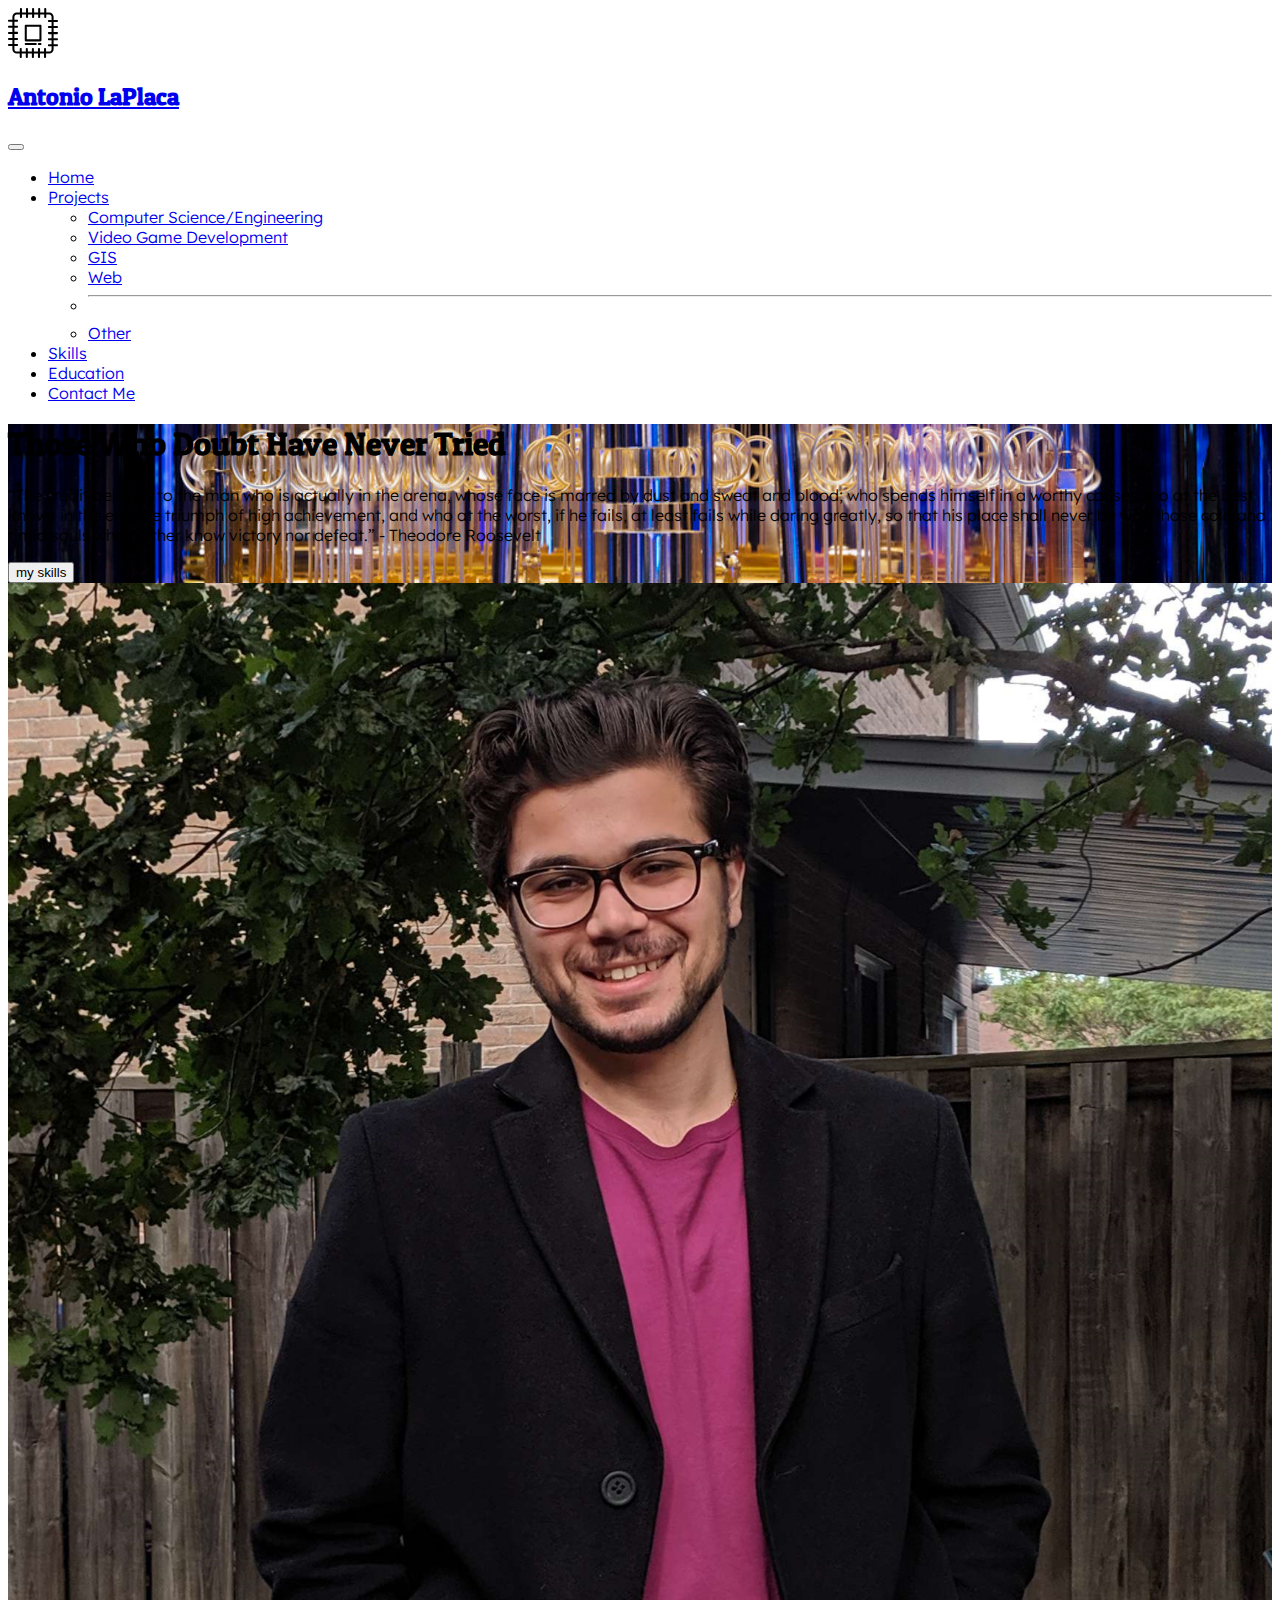
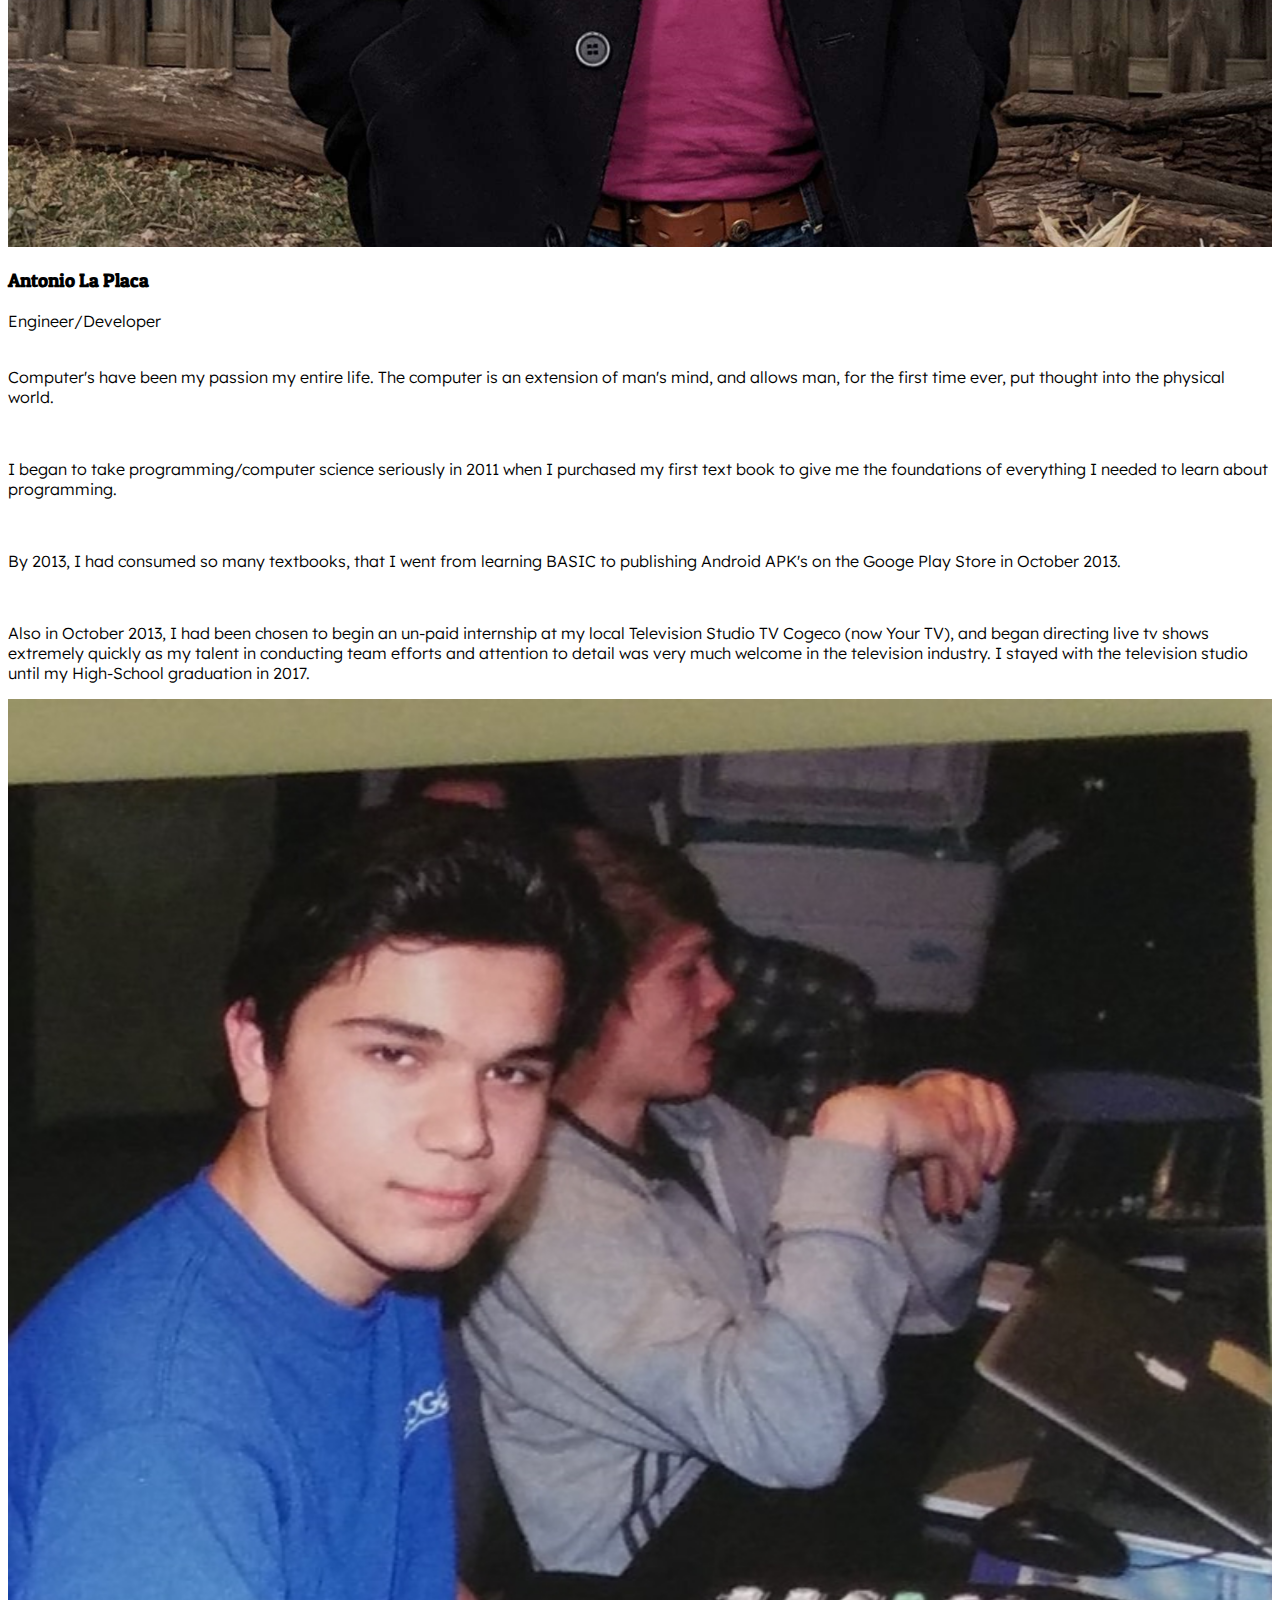
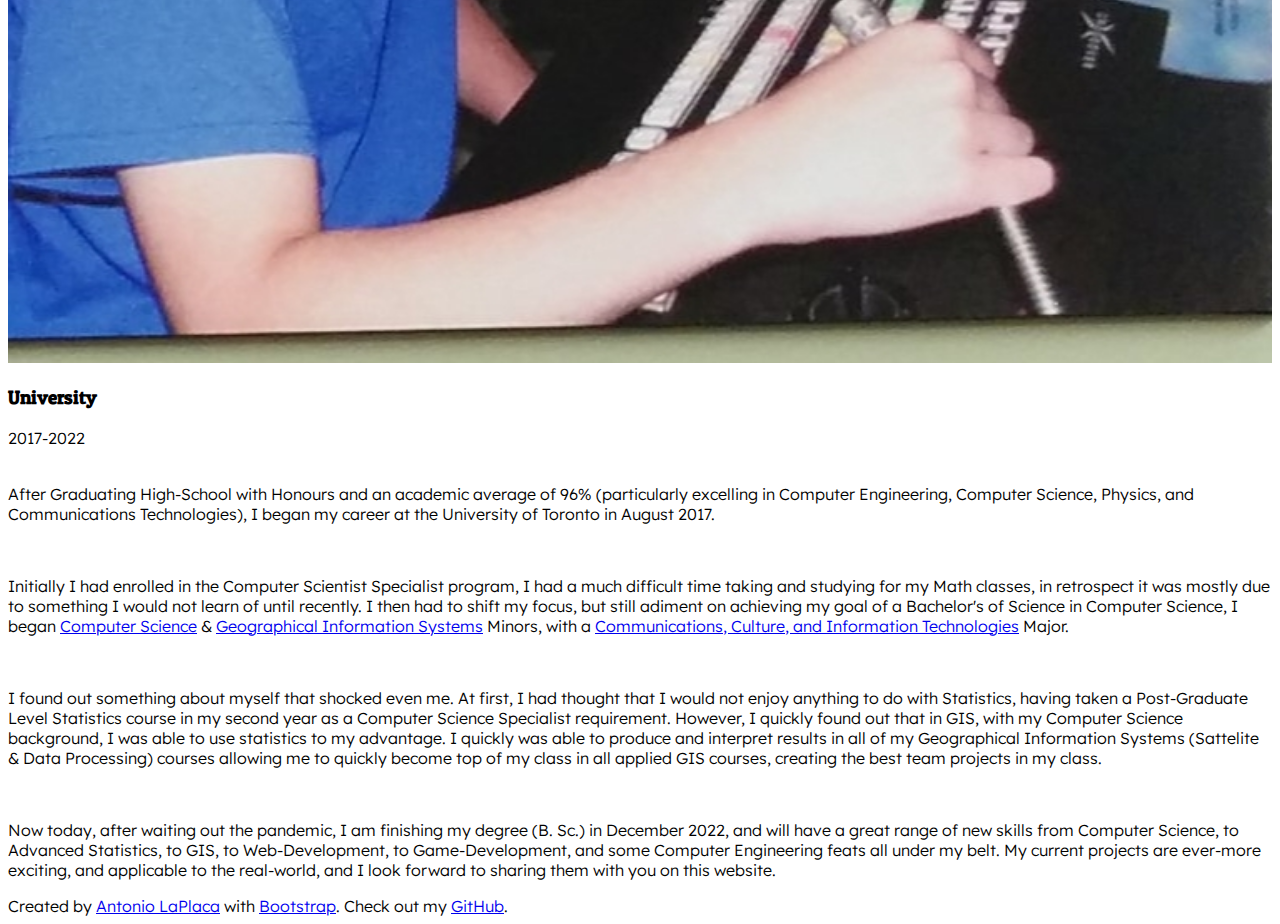
==== index.html @ ee1a5ef0 "Condensing Main Hero Text" ====
<!doctype html>
<html lang="en" class="h-100">

<!-- Website SVG From https://www.svgrepo.com/svg/209654/cpu-chip -->

<head>
    <meta charset="utf-8">
    <meta name="viewport" content="width=device-width, initial-scale=1">
    <title>Antonio LaPlaca</title>
    <link href="https://cdn.jsdelivr.net/npm/bootstrap@5.2.0-beta1/dist/css/bootstrap.min.css" rel="stylesheet"
        integrity="sha384-0evHe/X+R7YkIZDRvuzKMRqM+OrBnVFBL6DOitfPri4tjfHxaWutUpFmBp4vmVor" crossorigin="anonymous">

    <!-- Custom Styles and Overrides -->
    <link href="css/styles.css" rel="stylesheet">

    <!-- Google Fonts -->
    <link rel="preconnect" href="https://fonts.googleapis.com">
    <link rel="preconnect" href="https://fonts.gstatic.com" crossorigin>
    <link href="https://fonts.googleapis.com/css2?family=Lexend+Deca:wght@200;300;400;500;600;700&family=Patua+One&display=swap" rel="stylesheet"> 

    <!-- Website Title Icon -->
    <link rel="shortcut icon" href="img/cpu.png" type="image/x-icon">
</head>

<body class="bg-light d-flex flex-column h-100">

    <!-- NavBar -->
    
    <nav class="navbar navbar-expand-md navbar-light bg-light">
    
        <div class="container">
            <a class="navbar-brand my-auto" href="index.html">
                <img id="home" class="d-inline-block align-text-bottom" src="/img/cpu.svg" alt="CPU Chip Logo" width="50"
                    viewBox="0 0 100 100">
                <h2 class="d-inline-block mx-2 mb-0">Antonio LaPlaca</h2>
            </a>
    
            <button class="navbar-toggler" type="button" data-bs-toggle="collapse" data-bs-target="#navbarNavDropdown"
                aria-controls="navbarNavDropdown" aria-expanded="false" aria-label="Toggle navigation">
                <span class="navbar-toggler-icon"></span>
            </button>
            <div class="collapse navbar-collapse" id="navbarNavDropdown">
                <ul class="nav nav-tabs navbar-nav ms-auto">
                    <li class="nav-item">
                        <a class="nav-link active" aria-current="page" href="index.html">Home</a>
                    </li>
                    <li class="nav-item dropdown">
                        <a class="nav-link dropdown-toggle" data-bs-toggle="dropdown" href="#" role="button"
                            aria-expanded="false">Projects</a>
                        <ul class="dropdown-menu">
                            <li><a class="dropdown-item" href="cs.html">Computer Science/Engineering</a></li>
                            <li><a class="dropdown-item" href="vgd.html">Video Game Development</a></li>
                            <li><a class="dropdown-item" href="gis.html">GIS</a></li>
                            <li><a class="dropdown-item" href="web.html">Web</a></li>
                            <li>
                                <hr class="dropdown-divider">
                            </li>
                            <li><a class="dropdown-item" href="other.html">Other</a></li>
                        </ul>
                    </li>
                    <li class="nav-item">
                        <a class="nav-link" href="skills.html">Skills</a>
                    </li>
                    <li class="nav-item">
                        <a class="nav-link" href="edu.html">Education</a>
                    </li>
                    <li class="nav-item">
                        <a class="nav-link" href="contact.html">Contact Me</a>
                    </li>
                </ul>
            </div>
        </div>
    </nav>

    <!-- Jumbotron -->
    <!-- Image of Quantum Computer from https://www.digicatapult.org.uk/wp-content/uploads/2022/05/quantam-computer--2000x0-c-default.jpeg -->
    <div id="hero" class="p-5 mb-4 bg-dark text-light">
        <div class="container py-5">
            <h1 class="display-5">Those Who Doubt Have Never Tried</h1>
            <p class="col-md-8 fs-4">“The credit belongs to the man who is actually in the arena, whose face is marred by dust and sweat and blood; who spends himself in a worthy cause; who at the best knows in the end the triumph of high achievement, and who at the worst, if he fails, at least fails while daring greatly, so that his place shall never be with those cold and timid souls who neither know victory nor defeat.” - Theodore Roosevelt
            </p>
            <form action="skills.html">
                <button type="submit" class="btn btn-secondary btn-lg" type="button">my skills</button>
            </form>
        </div>
    </div>

    <!-- My Image and Description -->

    <div class="container">
        <div class="row">
            <div class="row g-0 border rounded overflow-hidden flex-md-row mb-4 shadow-sm h-md-250 position-relative">
                <div class="col-sm-12 col-md-6 p-4 d-flex flex-column position-static">
                    <img class="img-fluid p-3 shadow-lg rounded" src="img/meInBackyardCropped.png" alt="Antonio in Backyard with Tree Branches and Fence" width="100%">
                </div>
                <div class="col-sm-12 col-md-6 p-4 d-flex flex-column position-static">
                    
                    <h3 class="mb-0">Antonio La Placa</h3>
                    <div class="mb-1 text-muted">Engineer/Developer</div>
                    <br>
                    <p class="card-text mb-auto fs-6">Computer's have been my passion my entire life. The computer is an extension of man's mind, and allows man, for the first time ever, put thought into the physical world.</p>
                    <br>
                    <p class="card-text mb-auto fs-6">I began to take programming/computer science seriously in 2011 when I purchased my first text book to give me the foundations of everything I needed to learn about programming.</p>
                    <br>
                    <p class="card-text mb-auto fs-6">By 2013, I had consumed so many textbooks, that I went from learning BASIC to publishing Android APK's on the Googe Play Store in October 2013.</p>
                    <br>
                    <p class="card-text mb-auto fs-6">Also in October 2013, I had been chosen to begin an un-paid internship at my local Television Studio TV Cogeco (now Your TV), and began directing live tv shows extremely quickly as my talent in conducting team efforts and attention to detail was very much welcome in the television industry. I stayed with the television studio until my High-School graduation in 2017.</p>
                    
                </div>
            </div>
        </div>
    </div>

    <div class="container">
        <div class="row">
            <div class="row g-0 border rounded overflow-hidden flex-md-row mb-4 shadow-sm h-md-250 position-relative">
                <div class="col-sm-12 col-md-6 p-4 d-flex flex-column position-static">
                    <img class="img-fluid p-3 shadow-lg rounded" src="img/meInStudioCropped.jpg" alt="Antonio in Directors Seat in Television Studio" width="100%">
                </div>
                <div class="col-sm-12 col-md-6 p-4 d-flex flex-column position-static">
                    
                    <h3 class="mb-0">University</h3>
                    <div class="mb-1 text-muted">2017-2022</div>
                    <br>
                    <p class="card-text mb-auto fs-6">After Graduating High-School with Honours and an academic average of 96% (particularly excelling in Computer Engineering, Computer Science, Physics, and Communications Technologies), I began my career at the University of Toronto in August 2017.</p>
                    <br>
                    <p class="card-text mb-auto fs-6">Initially I had enrolled in the Computer Scientist Specialist program, I had a much difficult time taking and studying for my Math classes, in retrospect it was mostly due to something I would not learn of until recently. I then had to shift my focus, but still adiment on achieving my goal of a Bachelor's of Science in Computer Science, I began <a role="button" href="cs.html"><span class="badge text-bg-warning">Computer Science</span></a> & <a role="button" href="gis.html"><span class="badge text-bg-success">Geographical Information Systems</span></a> Minors, with a <a role="button" href="vgd.html"><span class="badge text-bg-primary">Communications, Culture, and Information Technologies</span></a> Major.</p>
                    <br>
                    <p class="card-text mb-auto fs-6">I found out something about myself that shocked even me. At first, I had thought that I would not enjoy anything to do with Statistics, having taken a Post-Graduate Level Statistics course in my second year as a Computer Science Specialist requirement. However, I quickly found out that in GIS, with my Computer Science background, I was able to use statistics to my advantage. I quickly was able to produce and interpret results in all of my Geographical Information Systems (Sattelite & Data Processing) courses allowing me to quickly become top of my class in all applied GIS courses, creating the best team projects in my class.</p>
                    <br>
                    <p class="card-text mb-auto fs-6">Now today, after waiting out the pandemic, I am finishing my degree (B. Sc.) in December 2022, and will have a great range of new skills from Computer Science, to Advanced Statistics, to GIS, to Web-Development, to Game-Development, and some Computer Engineering feats all under my belt. My current projects are ever-more exciting, and applicable to the real-world, and I look forward to sharing them with you on this website.</p>
                    
                </div>
            </div>
        </div>
    </div>

    <!-- Footer -->
    <footer class="footer mt-auto py-3 bg-dark">
        <div class="container text-center">
          <span class="text-white">Created by <a class="text-white" href="https://antoniolaplaca.com">Antonio LaPlaca</a> with <a class="text-white" href="https://getbootstrap.com">Bootstrap</a>. Check out my <a class="text-white" href="https://github.com/ttsapplications">GitHub</a>.</span>
        </div>
    </footer>

    <script src="https://cdn.jsdelivr.net/npm/bootstrap@5.2.0-beta1/dist/js/bootstrap.bundle.min.js"
        integrity="sha384-pprn3073KE6tl6bjs2QrFaJGz5/SUsLqktiwsUTF55Jfv3qYSDhgCecCxMW52nD2"
        crossorigin="anonymous"></script>
</body>

</html>
---- css/styles.css ----
/* Typography */

body{
    font-family: 'Lexend Deca', sans-serif;
    font-weight: 300;
}

h1, h2, h3, h4, h5, h6{
    font-family: 'Patua One', serif;
}

.card a{
    text-decoration: none!important;
    color: black!important;
}

.icons_container a{
    text-decoration: none!important;
    color: black!important;
}

.dropdown-item.active, .dropdown-item:active {
    background-color: grey;
}


.carousel-dark .carousel-caption {
    color: #000;
    background-color: rgba(255, 255, 255, 0.9);
}

/* Hero */

#hero{
    background-image: url(../img/quantumComputer.jpg);
    background-size: cover;
    background-position: 50% 30%;
    background-blend-mode: multiply;
}

#cs #hero{
    background-image: url(../img/csBanner.jpg);
}

#vgd #hero{
    background-image: url(../img/vgdBanner2.jpg);
}

#gis #hero{
    background-image: url(../img/fireflyMap.png);
}

#contact #hero{
    background-image: url(../img/contactBanner.png);
}

#skills #hero{
    background-image: url(../img/skillsBanner.jpg);
}

#other #hero{
    background-image: url(../img/otherBanner.jpg);
    background-position: 50% 40%;
}

/* Timeline */
/* Timeline styling from https://bootsnipp.com/snippets/xrKXW */

ul.timeline {
    list-style-type: none;
    position: relative;
}
ul.timeline:before {
    content: ' ';
    background: #d4d9df;
    display: inline-block;
    position: absolute;
    left: 29px;
    width: 2px;
    height: 100%;
    z-index: 400;
}
ul.timeline > li {
    margin: 20px 0;
    padding-left: 20px;
}
ul.timeline > li:before {
    content: ' ';
    background: white;
    display: inline-block;
    position: absolute;
    border-radius: 50%;
    border: 3px solid #22c0e8;
    left: 20px;
    width: 20px;
    height: 20px;
    z-index: 400;
}

/* Social Media Icons */
/* Styles inspired by https://bbbootstrap.com/snippets/social-media-icons-tooltips-75665967# */
@import url('https://fonts.googleapis.com/css?family=Poppins:400,500,600,700&display=swap');
#contact *{
    box-sizing: border-box;
  }
  #contact html, #contact body{
    display: grid;
    height: 100%;
    width: 100%;
  }
  #contact .icons_container{ 
    display: block;
  } 
  #contact .icons_container .icon{
    margin: 0 10px;
    text-align: center;
    cursor: pointer;
    display: flex;
    align-items: center;
    justify-content: center;
    flex-direction: column;
    position: relative;
    z-index: 2;
    transition: 0.4s cubic-bezier(0.68, -0.55, 0.265, 1.55);
  }
  #contact .icons_container .icon span{
    display: flex;
    justify-content:center;
    align-items:center;
    font-size:19px;
    height: 50px;
    width: 50px;
    background: #fff;
    border-radius: 50%;
    position: relative;
    z-index: 2;
    box-shadow: 0px 10px 10px rgba(0,0,0,0.1);
    transition: 0.4s cubic-bezier(0.68, -0.55, 0.265, 1.55);
    
  }
   
  #contact .icons_container .icon .tooltip{
    position: absolute;
    top: 0;
    z-index: 1;
    background: #fff;
    color: #fff;
    padding: 10px 18px;
    font-size: 16px;
    font-weight: 500;
    border-radius: 10px;
    opacity: 0;
    pointer-events: none;
    box-shadow: 0px 10px 10px rgba(0,0,0,0.1);
    transition: 0.4s cubic-bezier(0.68, -0.55, 0.265, 1.55);
  }
  #contact .icons_container .icon:hover .tooltip{
    top: -60px;
    opacity: 1;
    pointer-events: auto;
  }
  #contact .icon .tooltip:before{
    position: absolute;
    content: "";
    height: 15px;
    width: 15px;
    background: #fff;
    left: 50%;
    bottom: -6px;
    transform: translateX(-50%) rotate(45deg);
    transition: 0.4s cubic-bezier(0.68, -0.55, 0.265, 1.55);
  }
  #contact .icons_container .icon:hover span{
    color: #fff;
  }
  #contact .icons_container .icon:hover span,
  #contact .icons_container .icon:hover .tooltip{
    text-shadow: 0px -1px 0px rgba(0,0,0,0.4);
  }
  #contact .icons_container .facebook:hover span,
  #contact .icons_container .facebook:hover .tooltip,
  #contact .icons_container .facebook:hover .tooltip:before{
    background: #3B5999;
  }
  #contact .icons_container .linkedin:hover span,
  #contact .icons_container .linkedin:hover .tooltip,
  #contact .icons_container .linkedin:hover .tooltip:before{
    background: #0E76A8;
  }
  #contact .icons_container .instagram:hover span,
  #contact .icons_container .instagram:hover .tooltip,
  #contact .icons_container .instagram:hover .tooltip:before{
    background: #e1306c;
  }
  #contact .icons_container .github:hover span,
  #contact .icons_container .github:hover .tooltip,
  #contact .icons_container .github:hover .tooltip:before{
    background: #333;
  }
  #contact .icons_container .youtube:hover span,
  #contact .icons_container .youtube:hover .tooltip,
  #contact .icons_container .youtube:hover .tooltip:before{
    background: #DE463B;
  }
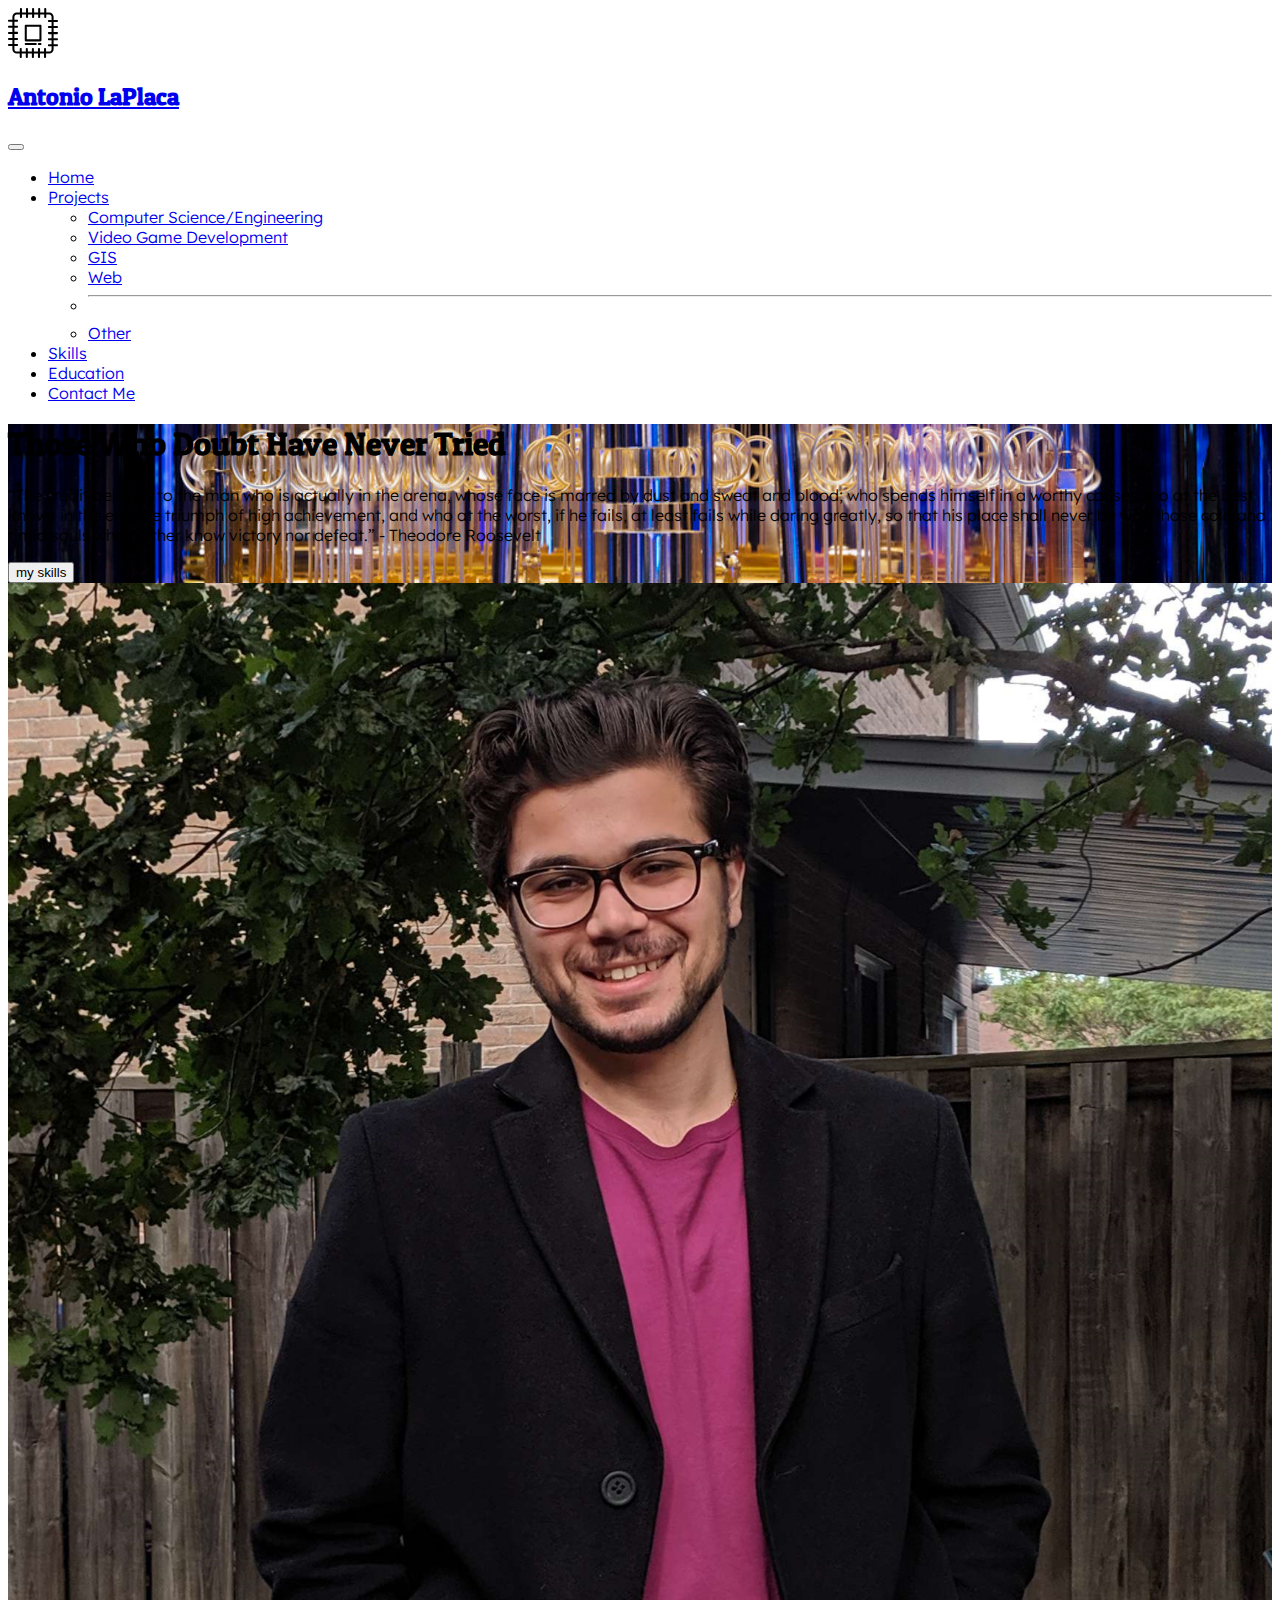
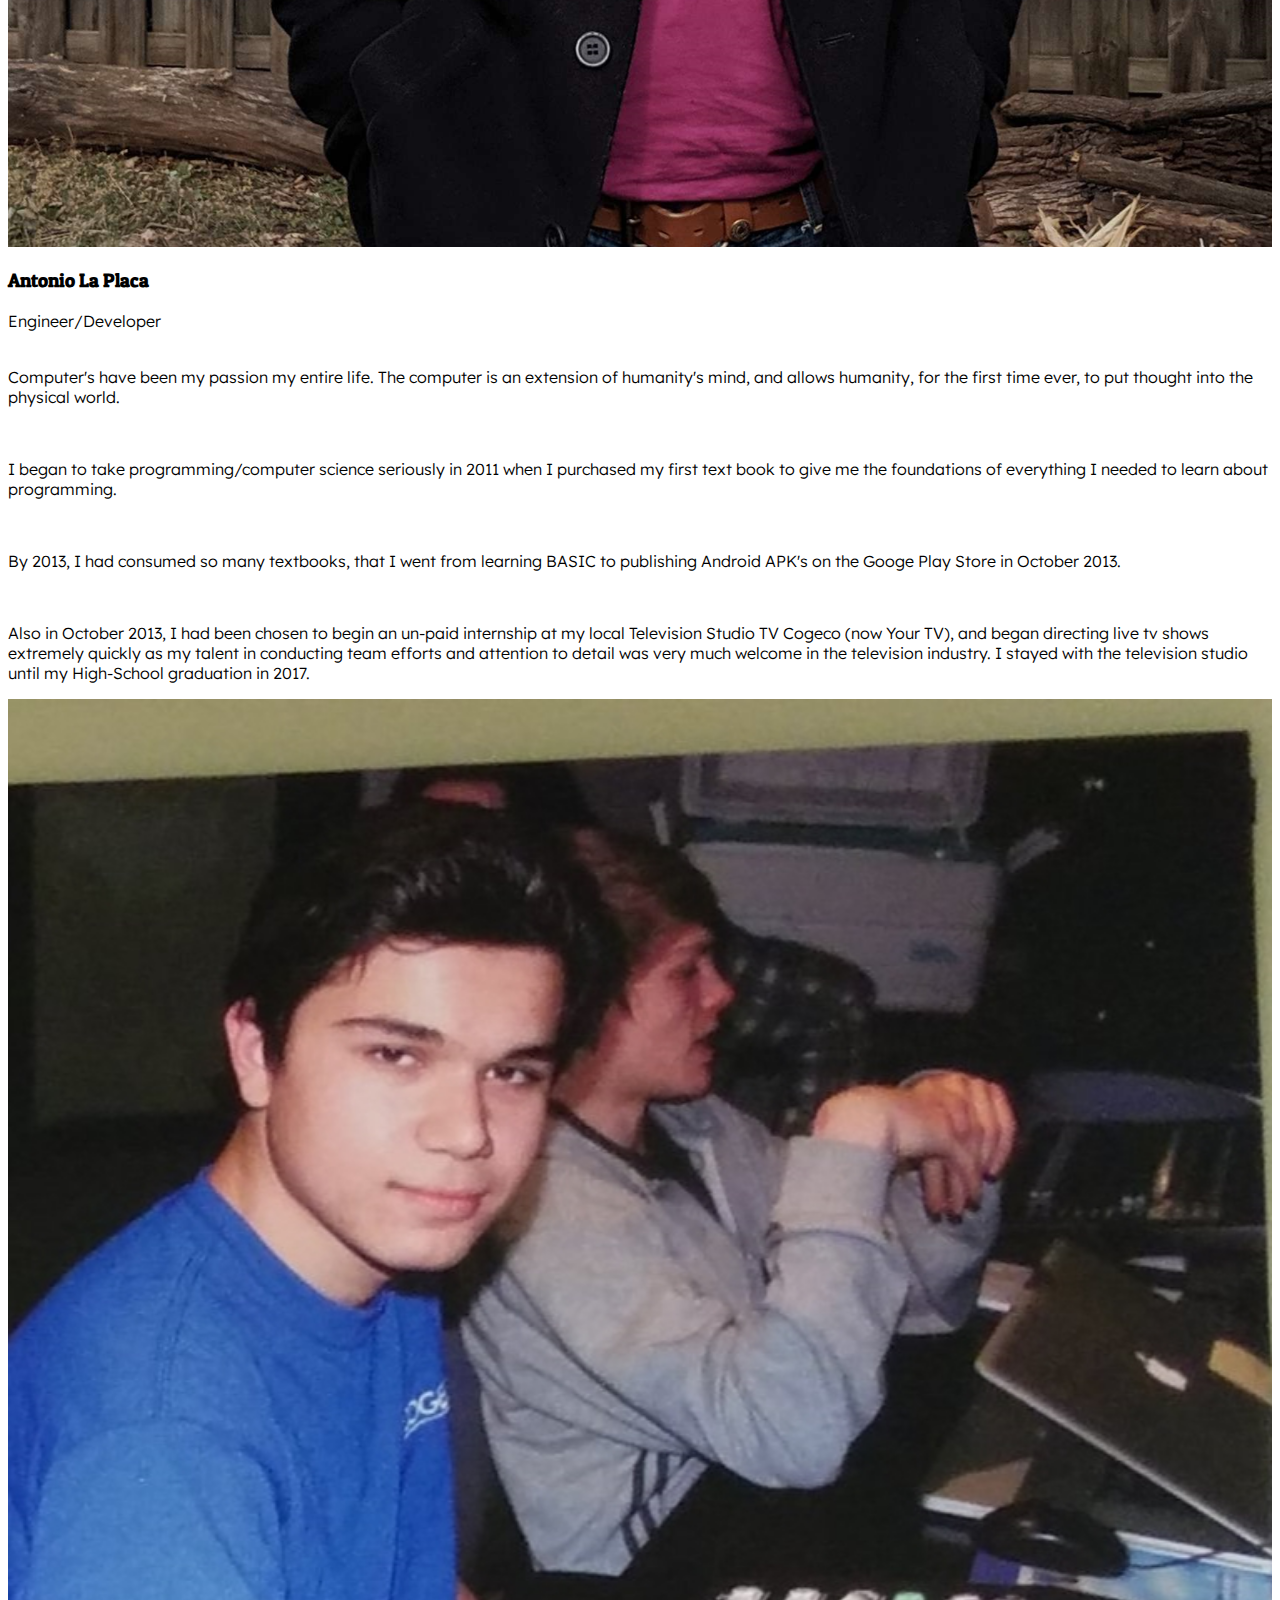
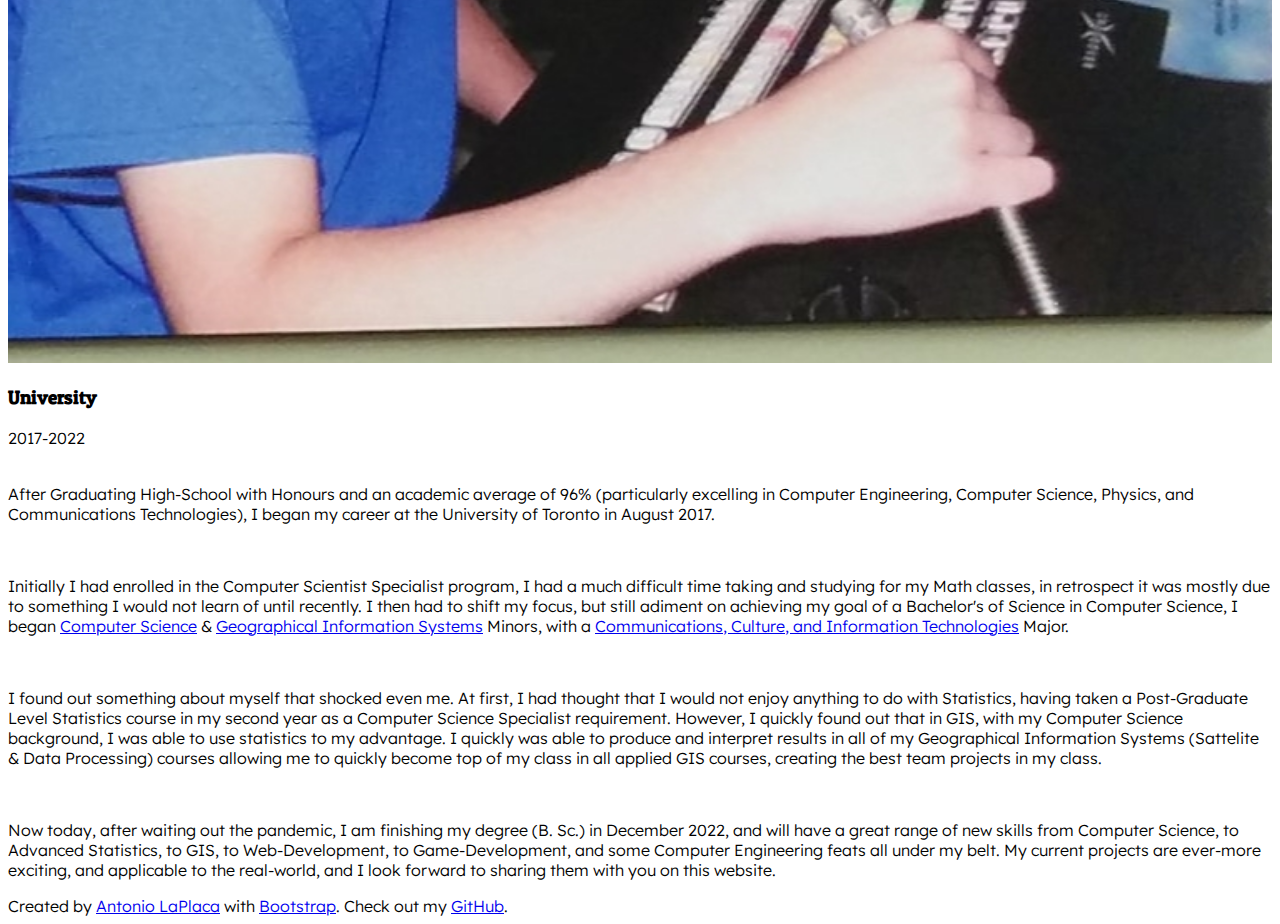
==== commit e9ce22a2: "Updating Paragraphs" ====
--- a/index.html
+++ b/index.html
@@ -98,7 +98,7 @@
                     <h3 class="mb-0">Antonio La Placa</h3>
                     <div class="mb-1 text-muted">Engineer/Developer</div>
                     <br>
-                    <p class="card-text mb-auto fs-6">Computer's have been my passion my entire life. The computer is an extension of man's mind, and allows man, for the first time ever, put thought into the physical world.</p>
+                    <p class="card-text mb-auto fs-6">Computer's have been my passion my entire life. The computer is an extension of humanity's mind, and allows humanity, for the first time ever, to put thought into the physical world.</p>
                     <br>
                     <p class="card-text mb-auto fs-6">I began to take programming/computer science seriously in 2011 when I purchased my first text book to give me the foundations of everything I needed to learn about programming.</p>
                     <br>
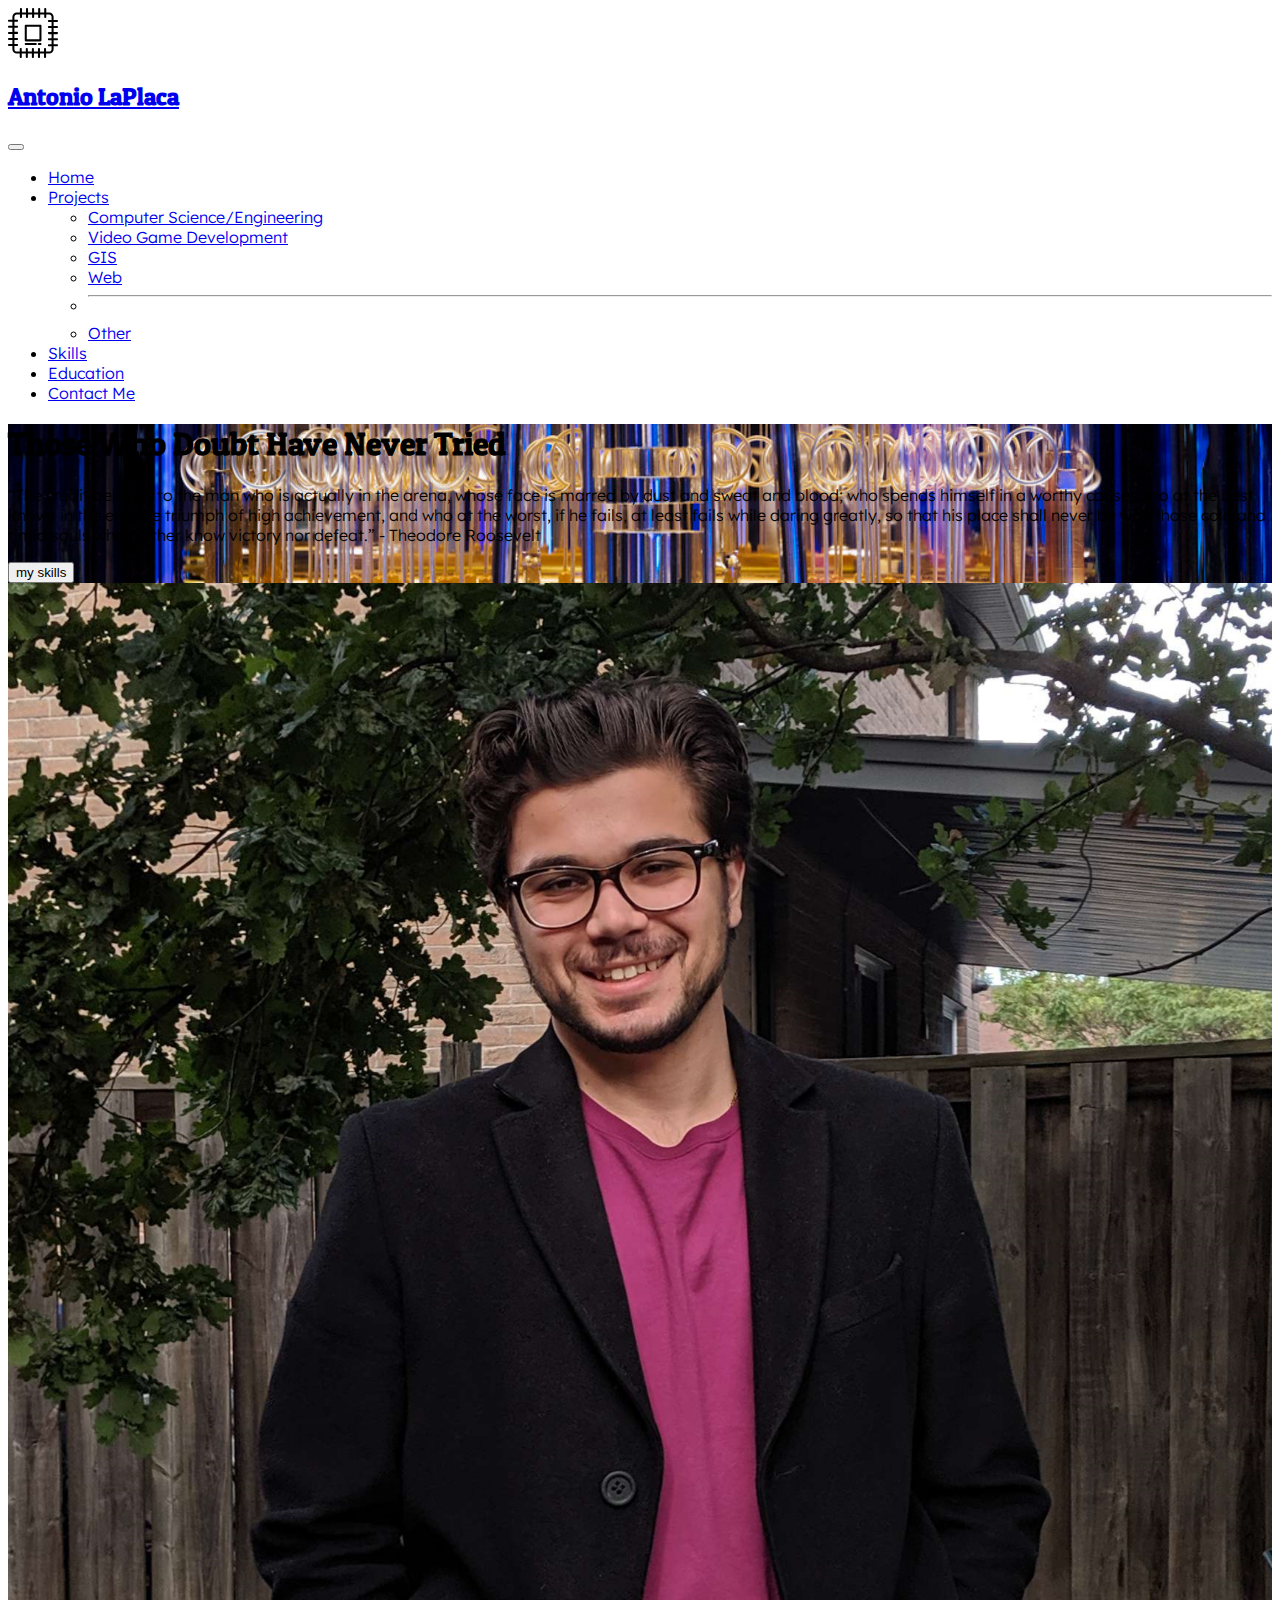
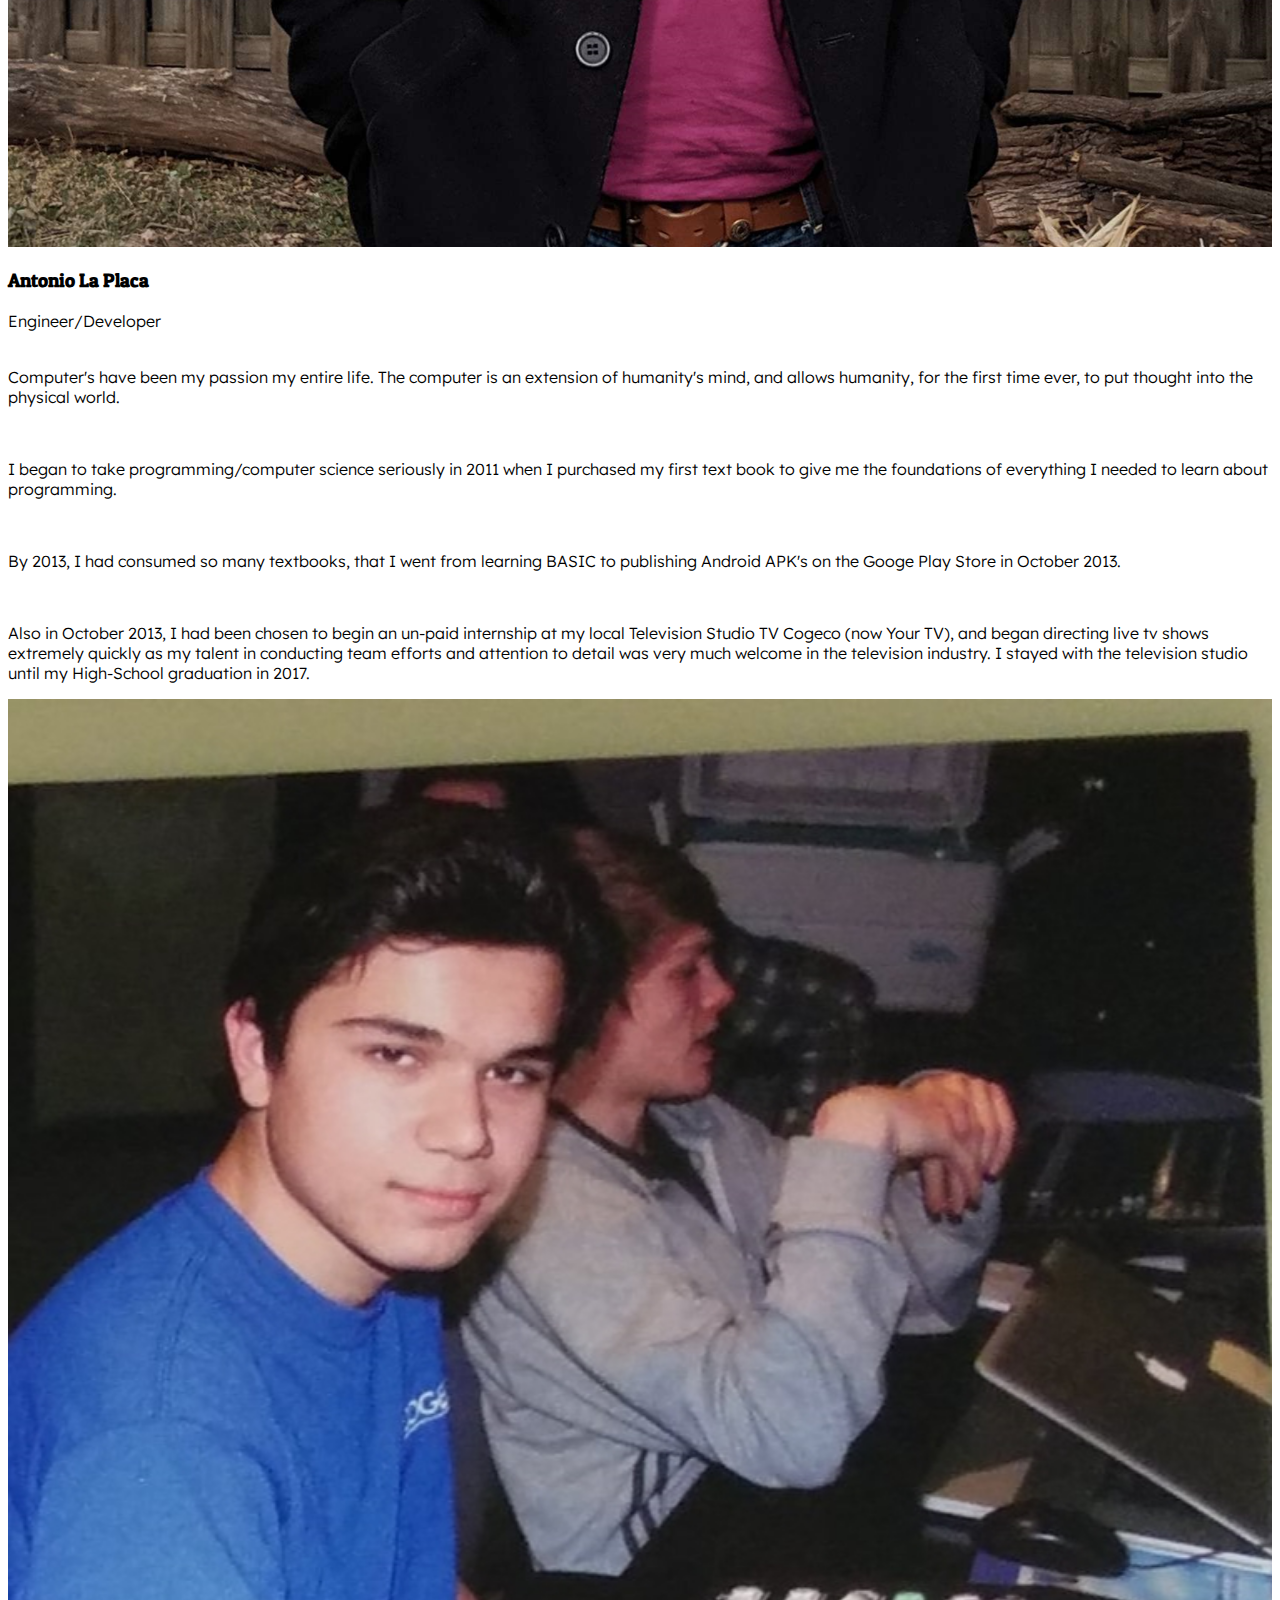
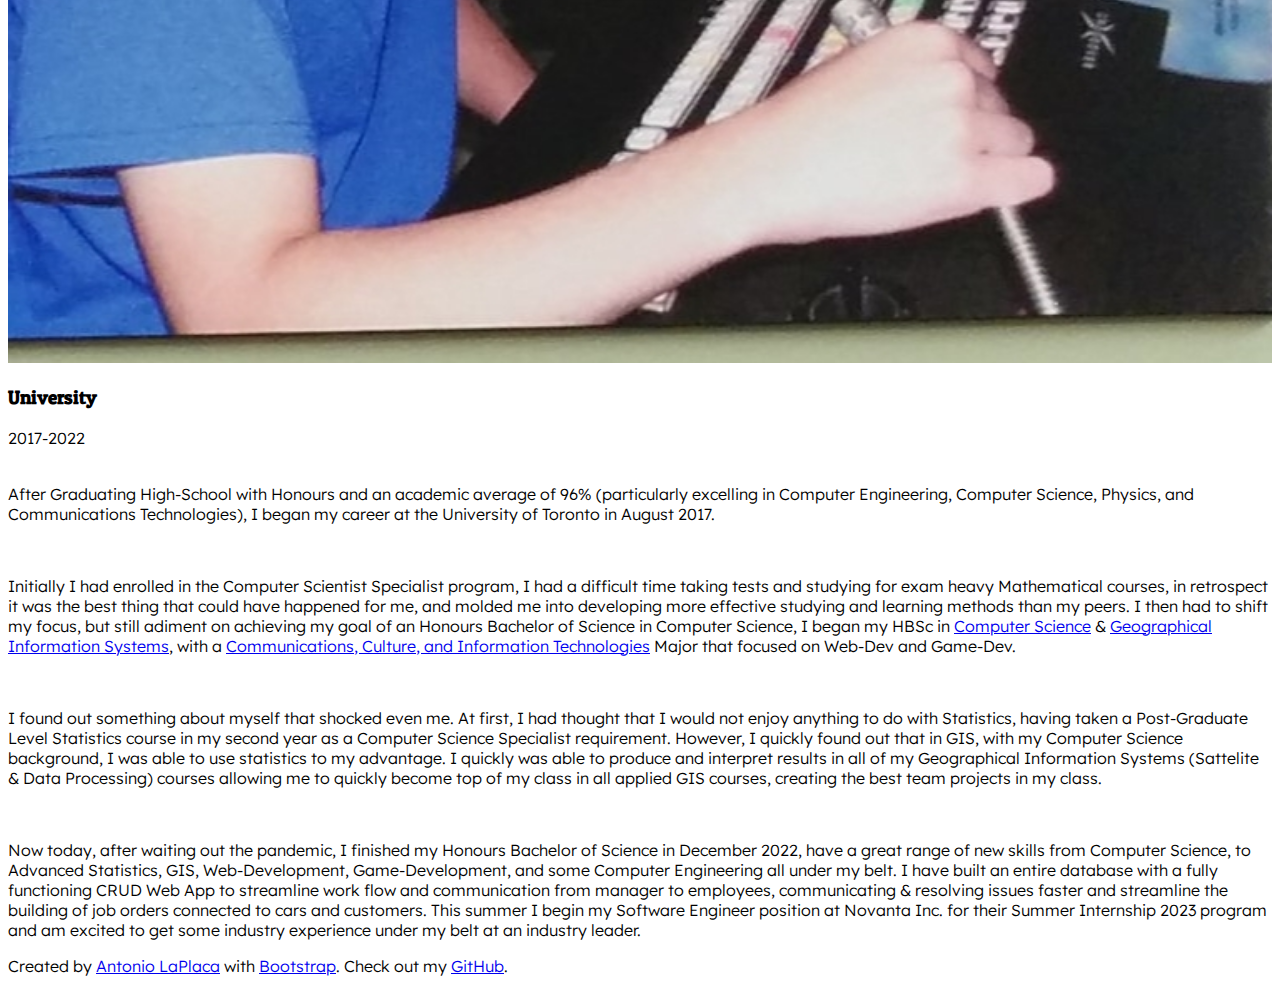
==== commit d41b630e: "Updated Story" ====
--- a/index.html
+++ b/index.html
@@ -124,11 +124,11 @@
                     <br>
                     <p class="card-text mb-auto fs-6">After Graduating High-School with Honours and an academic average of 96% (particularly excelling in Computer Engineering, Computer Science, Physics, and Communications Technologies), I began my career at the University of Toronto in August 2017.</p>
                     <br>
-                    <p class="card-text mb-auto fs-6">Initially I had enrolled in the Computer Scientist Specialist program, I had a much difficult time taking and studying for my Math classes, in retrospect it was mostly due to something I would not learn of until recently. I then had to shift my focus, but still adiment on achieving my goal of a Bachelor's of Science in Computer Science, I began <a role="button" href="cs.html"><span class="badge text-bg-warning">Computer Science</span></a> & <a role="button" href="gis.html"><span class="badge text-bg-success">Geographical Information Systems</span></a> Minors, with a <a role="button" href="vgd.html"><span class="badge text-bg-primary">Communications, Culture, and Information Technologies</span></a> Major.</p>
+                    <p class="card-text mb-auto fs-6">Initially I had enrolled in the Computer Scientist Specialist program, I had a difficult time taking tests and studying for exam heavy Mathematical courses, in retrospect it was the best thing that could have happened for me, and molded me into developing more effective studying and learning methods than my peers. I then had to shift my focus, but still adiment on achieving my goal of an Honours Bachelor of Science in Computer Science, I began my HBSc in <a role="button" href="cs.html"><span class="badge text-bg-warning">Computer Science</span></a> & <a role="button" href="gis.html"><span class="badge text-bg-success">Geographical Information Systems</span></a>, with a <a role="button" href="vgd.html"><span class="badge text-bg-primary">Communications, Culture, and Information Technologies</span></a> Major that focused on Web-Dev and Game-Dev.</p>
                     <br>
                     <p class="card-text mb-auto fs-6">I found out something about myself that shocked even me. At first, I had thought that I would not enjoy anything to do with Statistics, having taken a Post-Graduate Level Statistics course in my second year as a Computer Science Specialist requirement. However, I quickly found out that in GIS, with my Computer Science background, I was able to use statistics to my advantage. I quickly was able to produce and interpret results in all of my Geographical Information Systems (Sattelite & Data Processing) courses allowing me to quickly become top of my class in all applied GIS courses, creating the best team projects in my class.</p>
                     <br>
-                    <p class="card-text mb-auto fs-6">Now today, after waiting out the pandemic, I am finishing my degree (B. Sc.) in December 2022, and will have a great range of new skills from Computer Science, to Advanced Statistics, to GIS, to Web-Development, to Game-Development, and some Computer Engineering feats all under my belt. My current projects are ever-more exciting, and applicable to the real-world, and I look forward to sharing them with you on this website.</p>
+                    <p class="card-text mb-auto fs-6">Now today, after waiting out the pandemic, I finished my Honours Bachelor of Science in December 2022, have a great range of new skills from Computer Science, to Advanced Statistics, GIS, Web-Development, Game-Development, and some Computer Engineering all under my belt. I have built an entire database with a fully functioning CRUD Web App to streamline work flow and communication from manager to employees, communicating & resolving issues faster and streamline the building of job orders connected to cars and customers. This summer I begin my Software Engineer position at Novanta Inc. for their Summer Internship 2023 program and am excited to get some industry experience under my belt at an industry leader.</p>
                     
                 </div>
             </div>
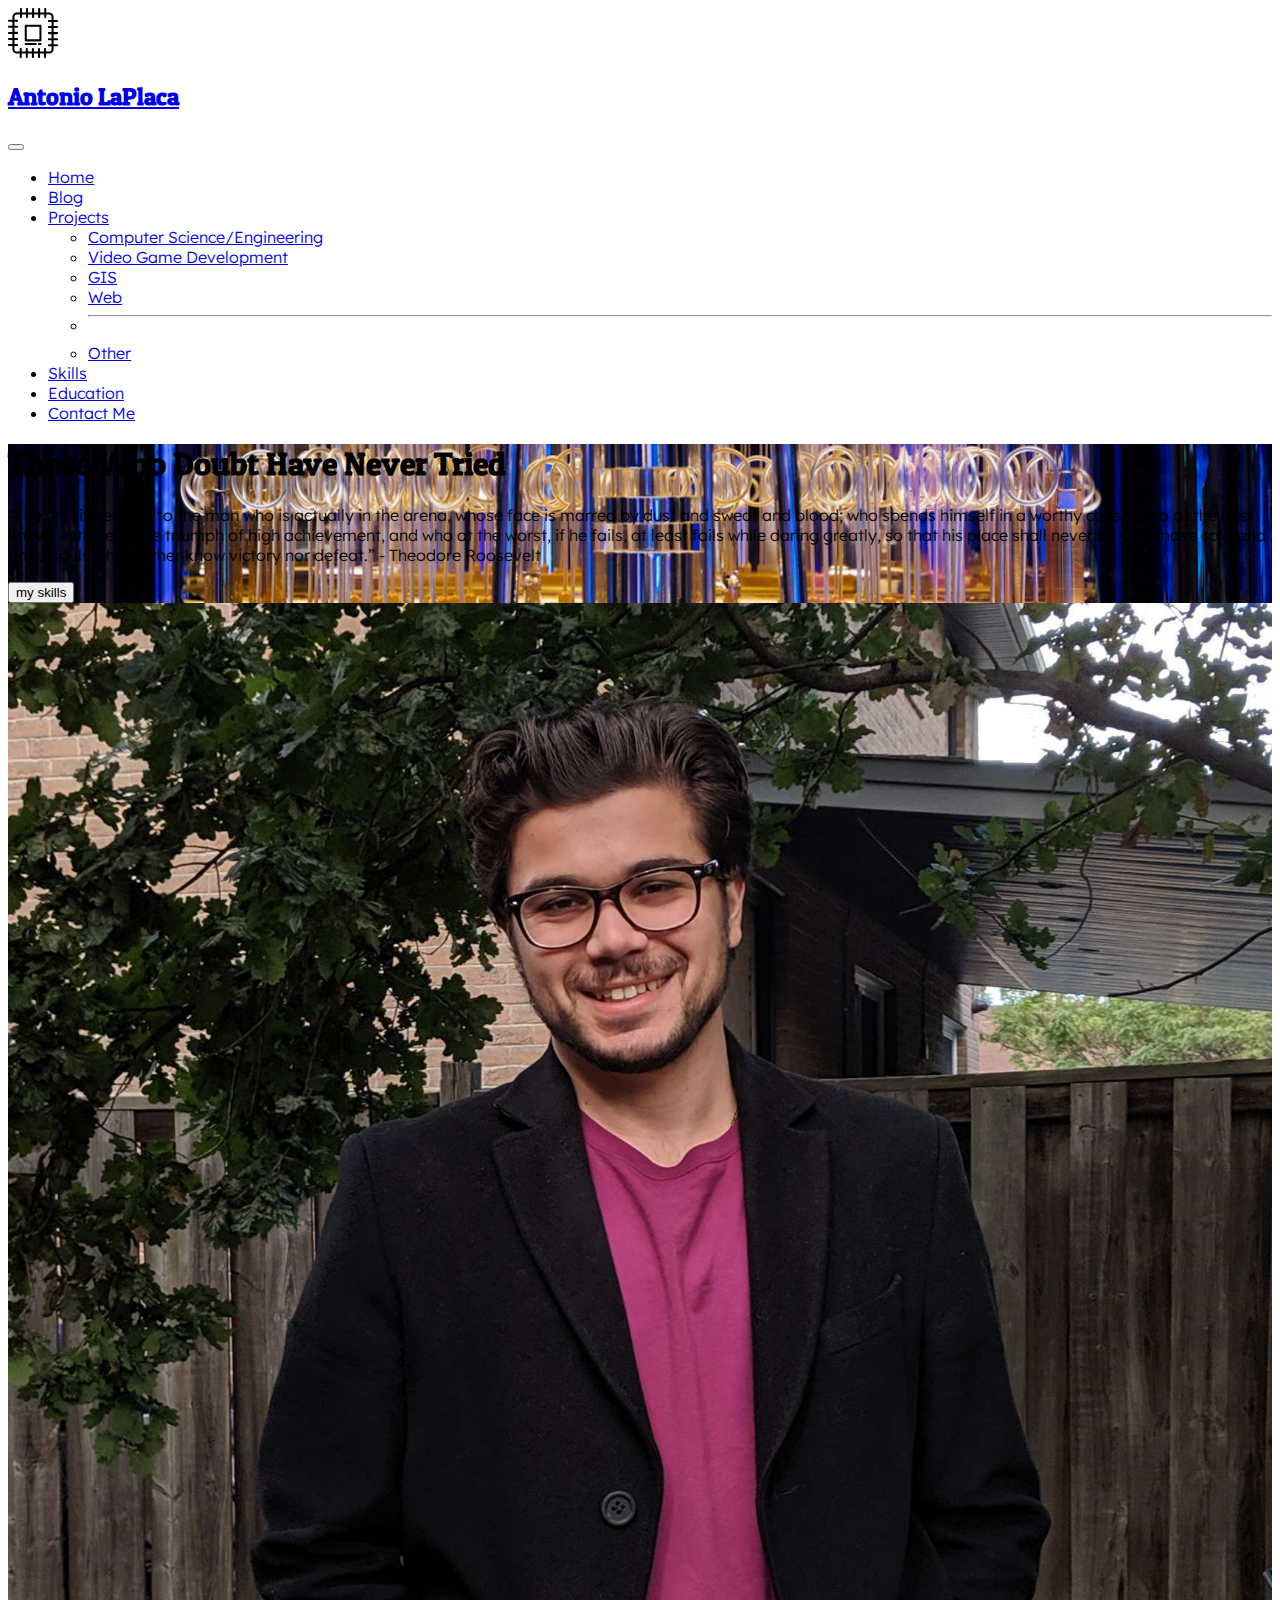
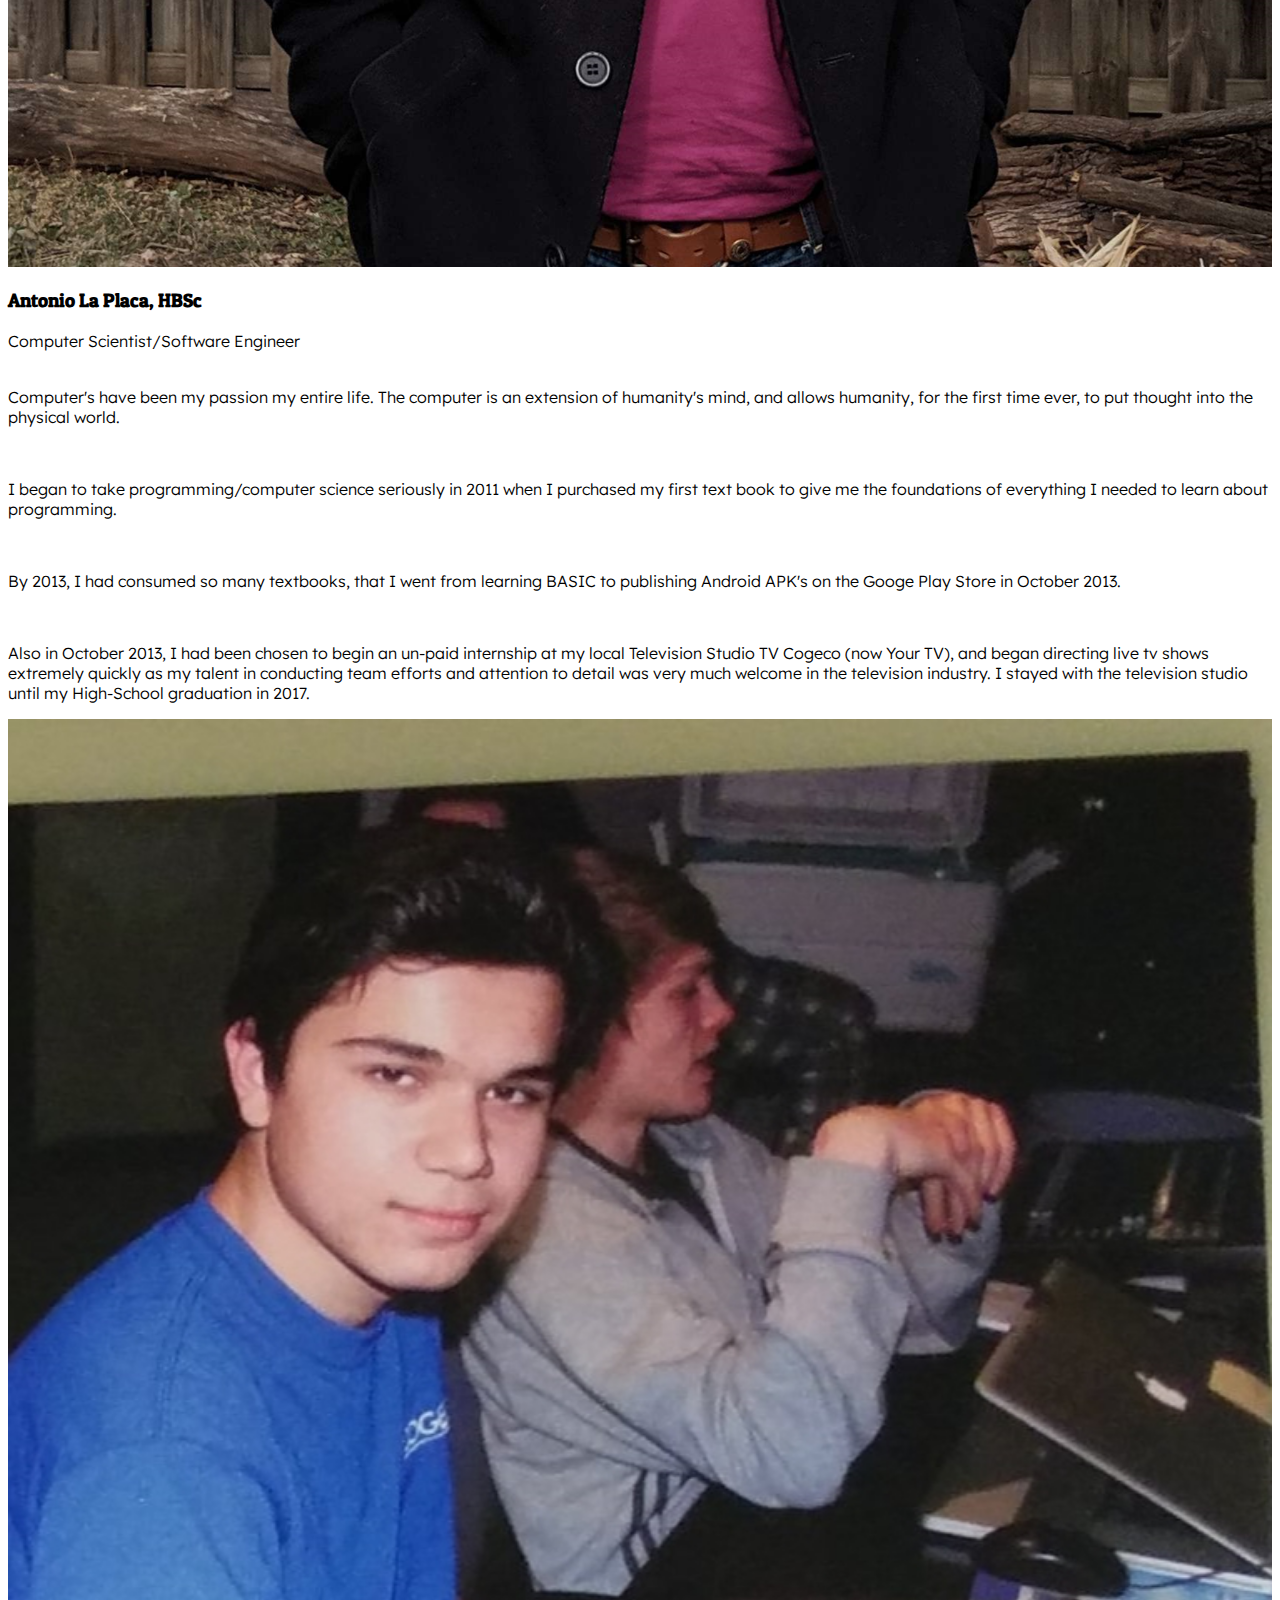
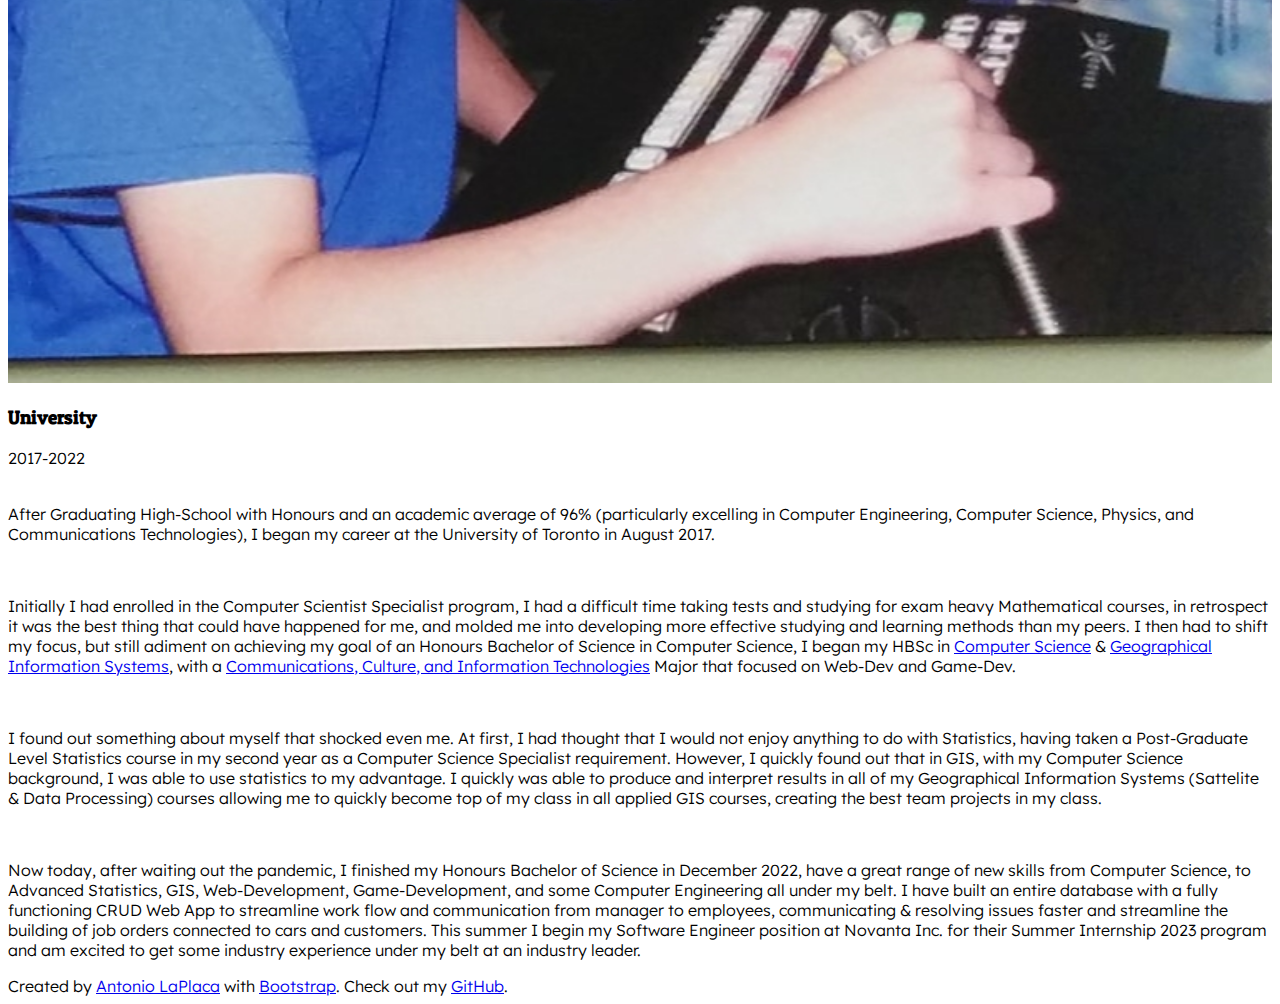
==== commit c4f865d3: "BIG BLOG UPDATE" ====
--- a/index.html
+++ b/index.html
@@ -22,7 +22,7 @@
     <link rel="shortcut icon" href="img/cpu.png" type="image/x-icon">
 </head>
 
-<body class="bg-light d-flex flex-column h-100">
+<body id="home" class="bg-light d-flex flex-column h-100">
 
     <!-- NavBar -->
     
@@ -43,6 +43,9 @@
                 <ul class="nav nav-tabs navbar-nav ms-auto">
                     <li class="nav-item">
                         <a class="nav-link active" aria-current="page" href="index.html">Home</a>
+                    </li>
+                    <li class="nav-item">
+                        <a class="nav-link" href="blog.html">Blog</a>
                     </li>
                     <li class="nav-item dropdown">
                         <a class="nav-link dropdown-toggle" data-bs-toggle="dropdown" href="#" role="button"
@@ -73,7 +76,7 @@
     </nav>
 
     <!-- Jumbotron -->
-    <!-- Image of Quantum Computer from https://www.digicatapult.org.uk/wp-content/uploads/2022/05/quantam-computer--2000x0-c-default.jpeg -->
+    <!-- Image of an Abstract Quantum Qubit created by me with Image Creator by Microsoft Bing -->
     <div id="hero" class="p-5 mb-4 bg-dark text-light">
         <div class="container py-5">
             <h1 class="display-5">Those Who Doubt Have Never Tried</h1>
@@ -95,16 +98,16 @@
                 </div>
                 <div class="col-sm-12 col-md-6 p-4 d-flex flex-column position-static">
                     
-                    <h3 class="mb-0">Antonio La Placa</h3>
-                    <div class="mb-1 text-muted">Engineer/Developer</div>
+                    <h3 class="mb-0">Antonio La Placa, HBSc</h3>
+                    <div class="mb-4 text-muted">Computer Scientist/Software Engineer</div>
                     <br>
-                    <p class="card-text mb-auto fs-6">Computer's have been my passion my entire life. The computer is an extension of humanity's mind, and allows humanity, for the first time ever, to put thought into the physical world.</p>
+                    <p class="card-text mb-4 fs-6">Computer's have been my passion my entire life. The computer is an extension of humanity's mind, and allows humanity, for the first time ever, to put thought into the physical world.</p>
                     <br>
-                    <p class="card-text mb-auto fs-6">I began to take programming/computer science seriously in 2011 when I purchased my first text book to give me the foundations of everything I needed to learn about programming.</p>
+                    <p class="card-text mb-4 fs-6">I began to take programming/computer science seriously in 2011 when I purchased my first text book to give me the foundations of everything I needed to learn about programming.</p>
                     <br>
-                    <p class="card-text mb-auto fs-6">By 2013, I had consumed so many textbooks, that I went from learning BASIC to publishing Android APK's on the Googe Play Store in October 2013.</p>
+                    <p class="card-text mb-4 fs-6">By 2013, I had consumed so many textbooks, that I went from learning BASIC to publishing Android APK's on the Googe Play Store in October 2013.</p>
                     <br>
-                    <p class="card-text mb-auto fs-6">Also in October 2013, I had been chosen to begin an un-paid internship at my local Television Studio TV Cogeco (now Your TV), and began directing live tv shows extremely quickly as my talent in conducting team efforts and attention to detail was very much welcome in the television industry. I stayed with the television studio until my High-School graduation in 2017.</p>
+                    <p class="card-text mb-4 fs-6">Also in October 2013, I had been chosen to begin an un-paid internship at my local Television Studio TV Cogeco (now Your TV), and began directing live tv shows extremely quickly as my talent in conducting team efforts and attention to detail was very much welcome in the television industry. I stayed with the television studio until my High-School graduation in 2017.</p>
                     
                 </div>
             </div>
@@ -122,13 +125,13 @@
                     <h3 class="mb-0">University</h3>
                     <div class="mb-1 text-muted">2017-2022</div>
                     <br>
-                    <p class="card-text mb-auto fs-6">After Graduating High-School with Honours and an academic average of 96% (particularly excelling in Computer Engineering, Computer Science, Physics, and Communications Technologies), I began my career at the University of Toronto in August 2017.</p>
+                    <p class="card-text mb-4 fs-6">After Graduating High-School with Honours and an academic average of 96% (particularly excelling in Computer Engineering, Computer Science, Physics, and Communications Technologies), I began my career at the University of Toronto in August 2017.</p>
                     <br>
-                    <p class="card-text mb-auto fs-6">Initially I had enrolled in the Computer Scientist Specialist program, I had a difficult time taking tests and studying for exam heavy Mathematical courses, in retrospect it was the best thing that could have happened for me, and molded me into developing more effective studying and learning methods than my peers. I then had to shift my focus, but still adiment on achieving my goal of an Honours Bachelor of Science in Computer Science, I began my HBSc in <a role="button" href="cs.html"><span class="badge text-bg-warning">Computer Science</span></a> & <a role="button" href="gis.html"><span class="badge text-bg-success">Geographical Information Systems</span></a>, with a <a role="button" href="vgd.html"><span class="badge text-bg-primary">Communications, Culture, and Information Technologies</span></a> Major that focused on Web-Dev and Game-Dev.</p>
+                    <p class="card-text mb-4 fs-6">Initially I had enrolled in the Computer Scientist Specialist program, I had a difficult time taking tests and studying for exam heavy Mathematical courses, in retrospect it was the best thing that could have happened for me, and molded me into developing more effective studying and learning methods than my peers. I then had to shift my focus, but still adiment on achieving my goal of an Honours Bachelor of Science in Computer Science, I began my HBSc in <a role="button" href="cs.html"><span class="badge text-bg-warning">Computer Science</span></a> & <a role="button" href="gis.html"><span class="badge text-bg-success">Geographical Information Systems</span></a>, with a <a role="button" href="vgd.html"><span class="badge text-bg-primary">Communications, Culture, and Information Technologies</span></a> Major that focused on Web-Dev and Game-Dev.</p>
                     <br>
-                    <p class="card-text mb-auto fs-6">I found out something about myself that shocked even me. At first, I had thought that I would not enjoy anything to do with Statistics, having taken a Post-Graduate Level Statistics course in my second year as a Computer Science Specialist requirement. However, I quickly found out that in GIS, with my Computer Science background, I was able to use statistics to my advantage. I quickly was able to produce and interpret results in all of my Geographical Information Systems (Sattelite & Data Processing) courses allowing me to quickly become top of my class in all applied GIS courses, creating the best team projects in my class.</p>
+                    <p class="card-text mb-4 fs-6">I found out something about myself that shocked even me. At first, I had thought that I would not enjoy anything to do with Statistics, having taken a Post-Graduate Level Statistics course in my second year as a Computer Science Specialist requirement. However, I quickly found out that in GIS, with my Computer Science background, I was able to use statistics to my advantage. I quickly was able to produce and interpret results in all of my Geographical Information Systems (Sattelite & Data Processing) courses allowing me to quickly become top of my class in all applied GIS courses, creating the best team projects in my class.</p>
                     <br>
-                    <p class="card-text mb-auto fs-6">Now today, after waiting out the pandemic, I finished my Honours Bachelor of Science in December 2022, have a great range of new skills from Computer Science, to Advanced Statistics, GIS, Web-Development, Game-Development, and some Computer Engineering all under my belt. I have built an entire database with a fully functioning CRUD Web App to streamline work flow and communication from manager to employees, communicating & resolving issues faster and streamline the building of job orders connected to cars and customers. This summer I begin my Software Engineer position at Novanta Inc. for their Summer Internship 2023 program and am excited to get some industry experience under my belt at an industry leader.</p>
+                    <p class="card-text mb-4 fs-6">Now today, after waiting out the pandemic, I finished my Honours Bachelor of Science in December 2022, have a great range of new skills from Computer Science, to Advanced Statistics, GIS, Web-Development, Game-Development, and some Computer Engineering all under my belt. I have built an entire database with a fully functioning CRUD Web App to streamline work flow and communication from manager to employees, communicating & resolving issues faster and streamline the building of job orders connected to cars and customers. This summer I begin my Software Engineer position at Novanta Inc. for their Summer Internship 2023 program and am excited to get some industry experience under my belt at an industry leader.</p>
                     
                 </div>
             </div>
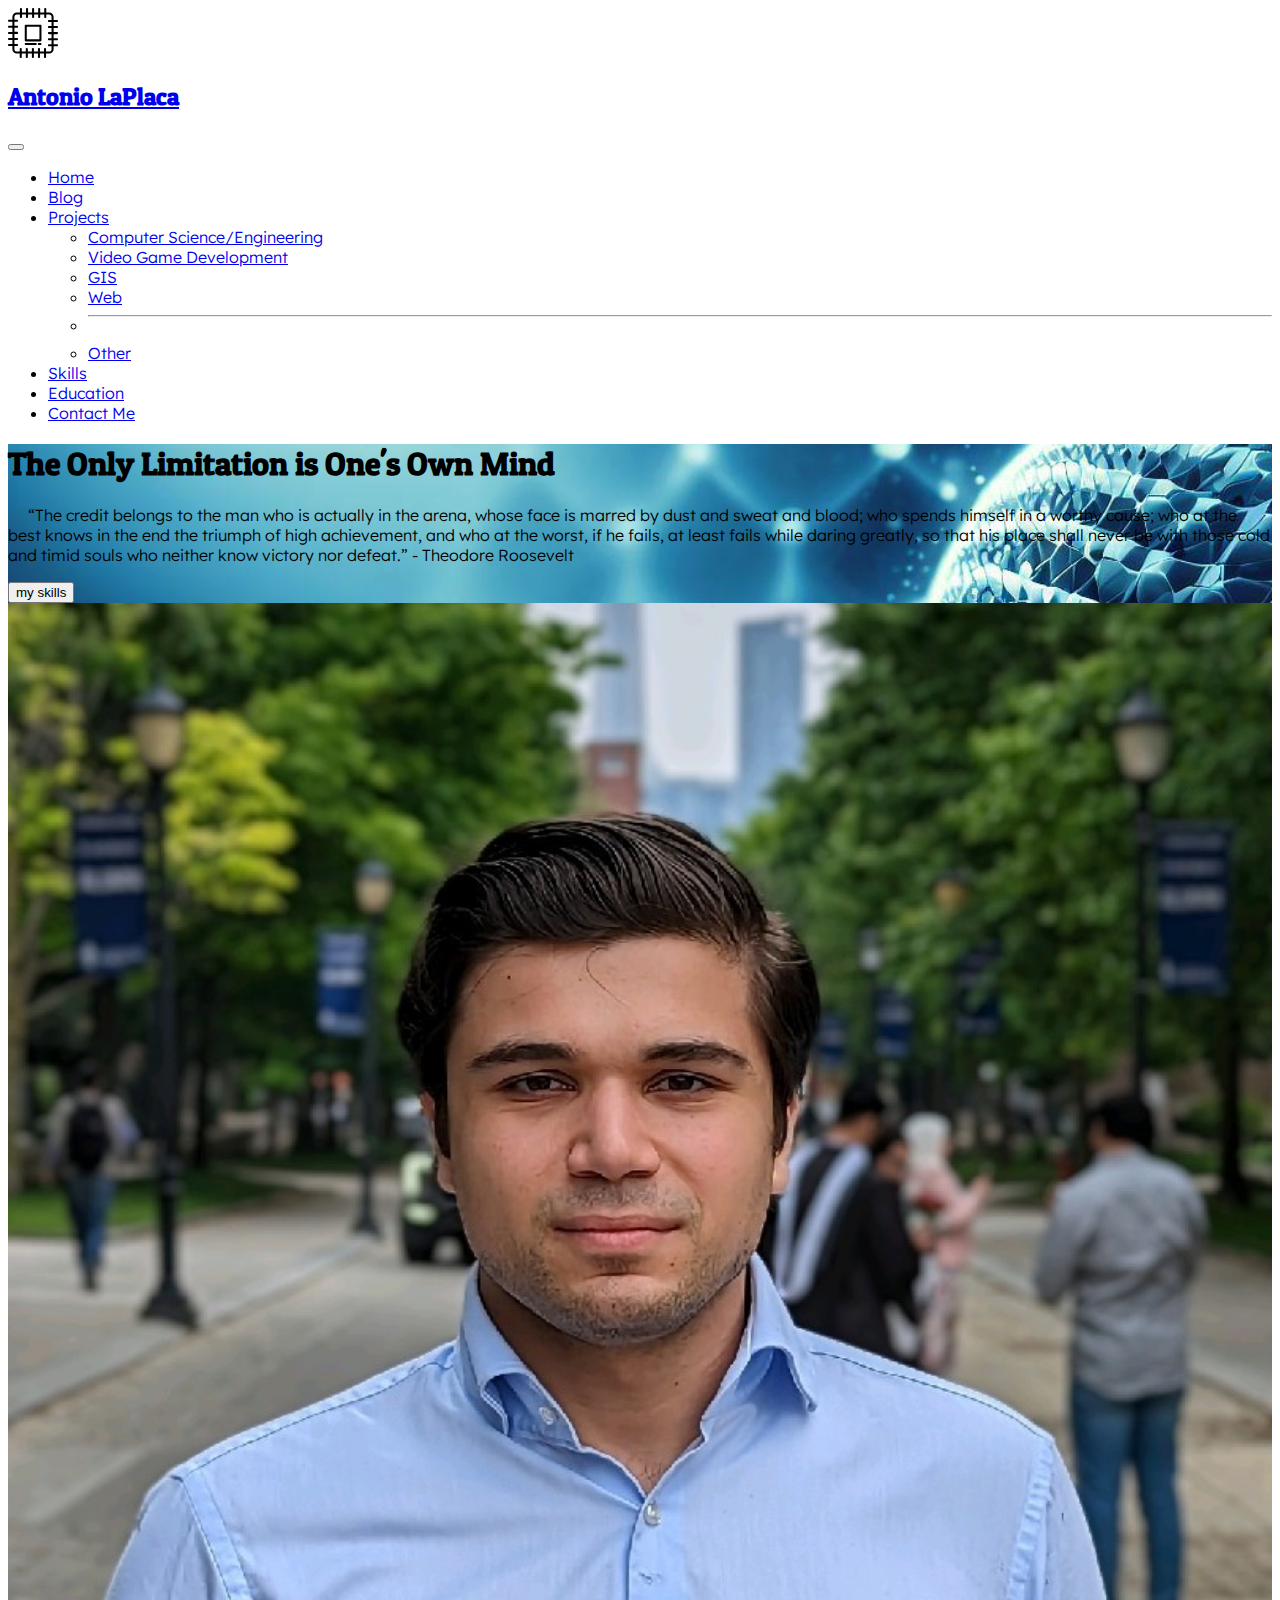
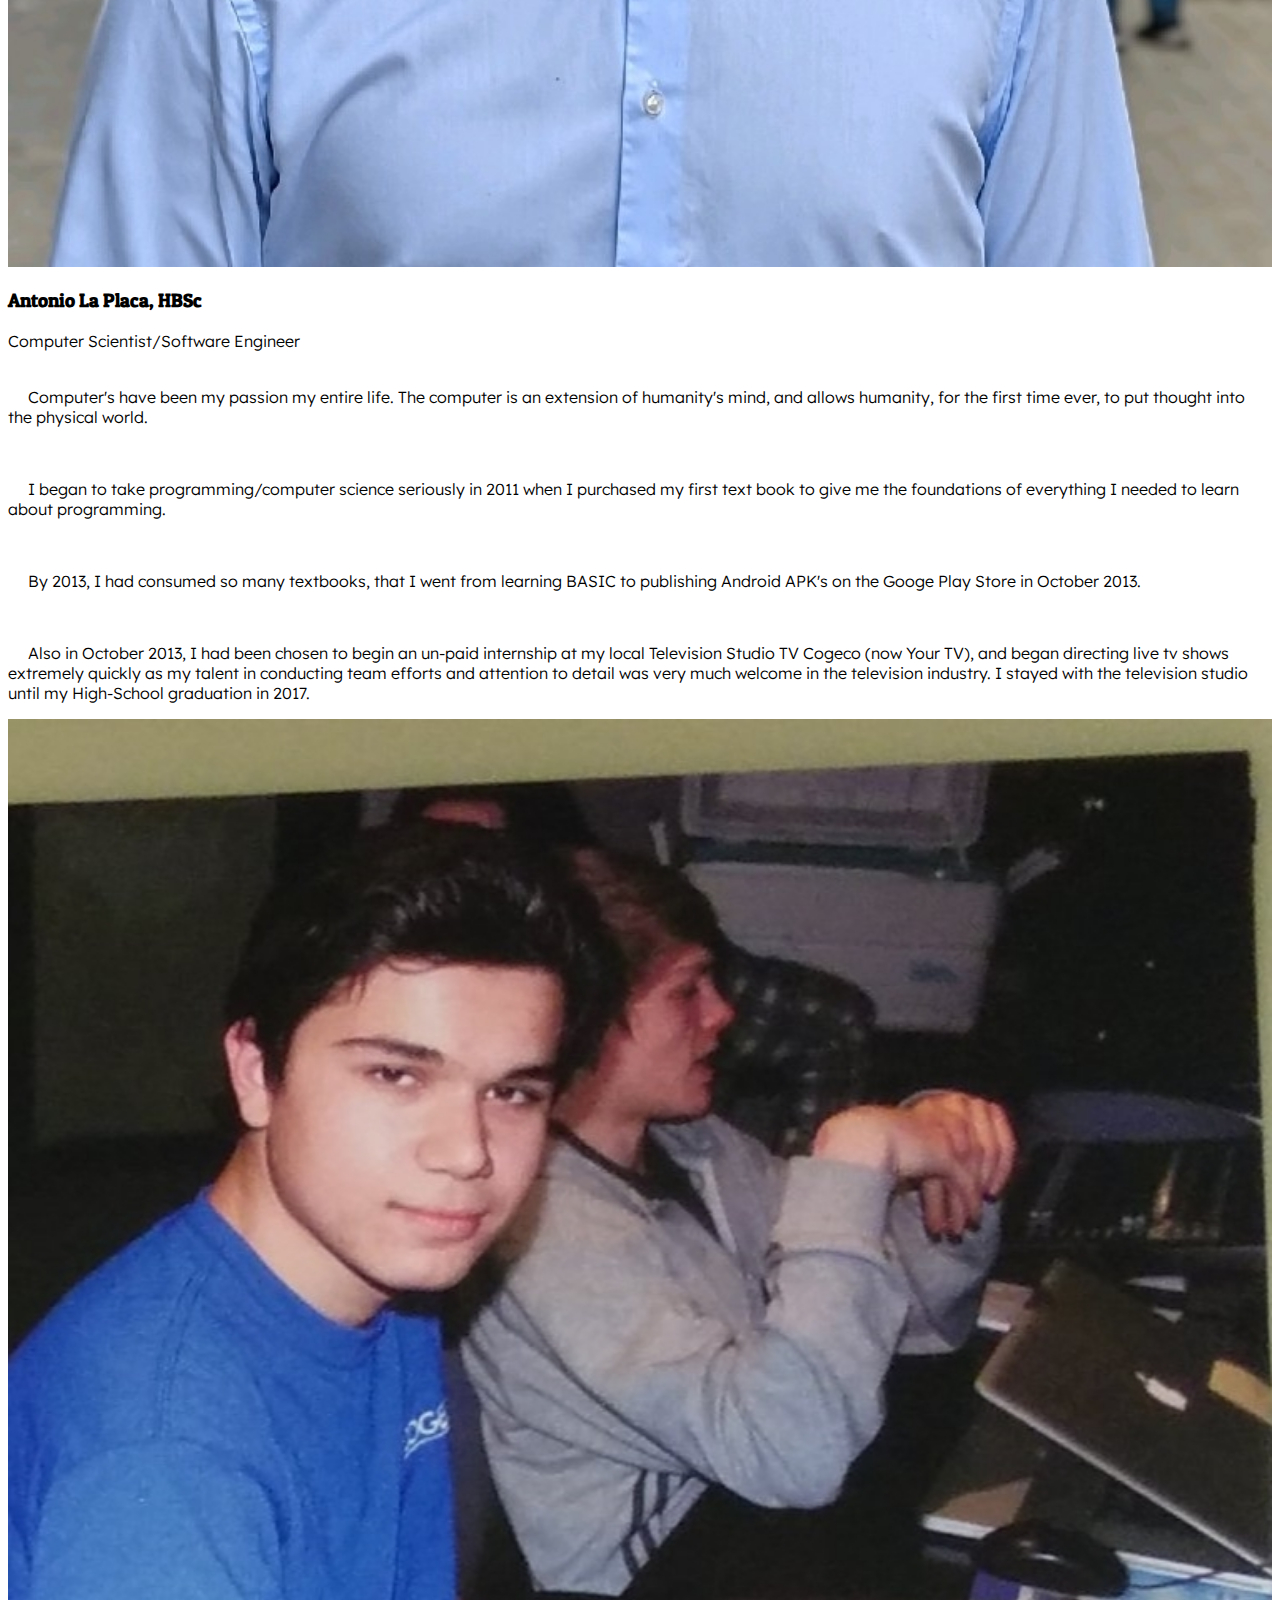
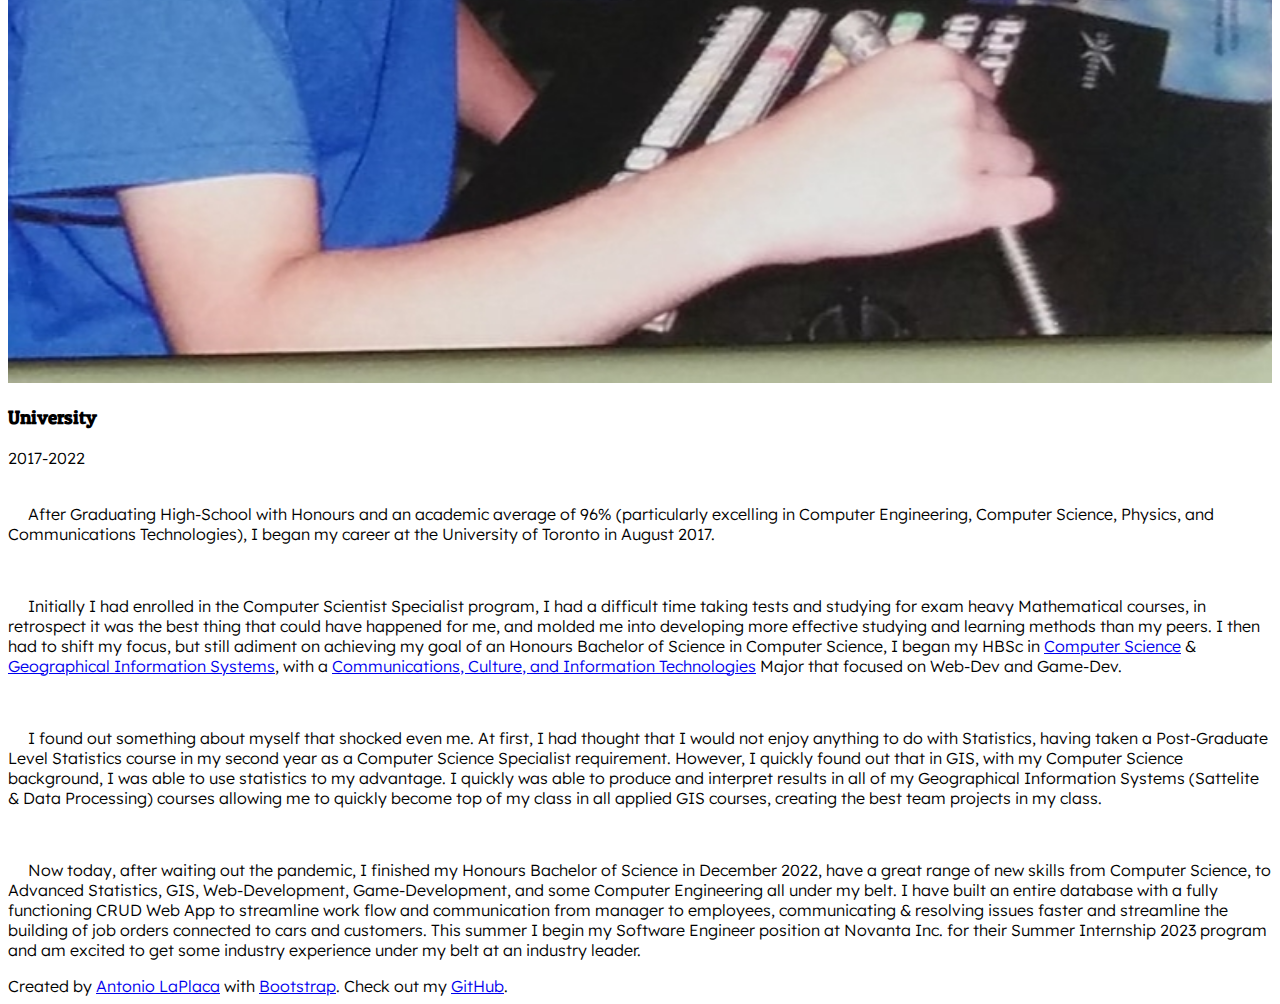
==== commit b0bd5e74: "Update Main Page and Update Blog" ====
--- a/index.html
+++ b/index.html
@@ -79,8 +79,8 @@
     <!-- Image of an Abstract Quantum Qubit created by me with Image Creator by Microsoft Bing -->
     <div id="hero" class="p-5 mb-4 bg-dark text-light">
         <div class="container py-5">
-            <h1 class="display-5">Those Who Doubt Have Never Tried</h1>
-            <p class="col-md-8 fs-4">“The credit belongs to the man who is actually in the arena, whose face is marred by dust and sweat and blood; who spends himself in a worthy cause; who at the best knows in the end the triumph of high achievement, and who at the worst, if he fails, at least fails while daring greatly, so that his place shall never be with those cold and timid souls who neither know victory nor defeat.” - Theodore Roosevelt
+            <h1 class="display-5">The Only Limitation is One's Own Mind</h1>
+            <p class="col-md-8 fs-4 d-md-block d-none">“The credit belongs to the man who is actually in the arena, whose face is marred by dust and sweat and blood; who spends himself in a worthy cause; who at the best knows in the end the triumph of high achievement, and who at the worst, if he fails, at least fails while daring greatly, so that his place shall never be with those cold and timid souls who neither know victory nor defeat.” - Theodore Roosevelt
             </p>
             <form action="skills.html">
                 <button type="submit" class="btn btn-secondary btn-lg" type="button">my skills</button>
@@ -94,7 +94,7 @@
         <div class="row">
             <div class="row g-0 border rounded overflow-hidden flex-md-row mb-4 shadow-sm h-md-250 position-relative">
                 <div class="col-sm-12 col-md-6 p-4 d-flex flex-column position-static">
-                    <img class="img-fluid p-3 shadow-lg rounded" src="img/meInBackyardCropped.png" alt="Antonio in Backyard with Tree Branches and Fence" width="100%">
+                    <img class="img-fluid p-3 shadow-lg rounded" src="img/meInToronto.jpeg" alt="Portrait shot of Antonio standing in the middle of the road leading to College Street in the University of Toronto" width="100%">
                 </div>
                 <div class="col-sm-12 col-md-6 p-4 d-flex flex-column position-static">
                     
--- a/css/styles.css
+++ b/css/styles.css
@@ -5,6 +5,10 @@
     font-weight: 300;
 }
 
+#edu body{
+  position: relative;
+}
+
 h1, h2, h3, h4, h5, h6{
     font-family: 'Patua One', serif;
 }
@@ -32,7 +36,7 @@
 /* Hero */
 
 #hero{
-    background-image: url(../img/quantumComputer.jpg);
+    background-image: url(../img/qubitBanner.jpg);
     background-size: cover;
     background-position: 50% 30%;
     background-blend-mode: multiply;
@@ -58,9 +62,18 @@
     background-image: url(../img/skillsBanner.jpg);
 }
 
+#edu #hero{
+  background-image: url(../img/educationBanner.png);
+  background-position: 50% 50%;
+}
+
 #other #hero{
     background-image: url(../img/otherBanner.jpg);
     background-position: 50% 40%;
+}
+
+#blog #hero{
+  background-image: url(../img/csBanner.jpg);
 }
 
 /* Timeline */
@@ -202,3 +215,11 @@
   #contact .icons_container .youtube:hover .tooltip:before{
     background: #DE463B;
   }
+
+  #blog p {
+    text-indent: 20px;
+  }
+
+  #home p {
+    text-indent: 20px;
+  }
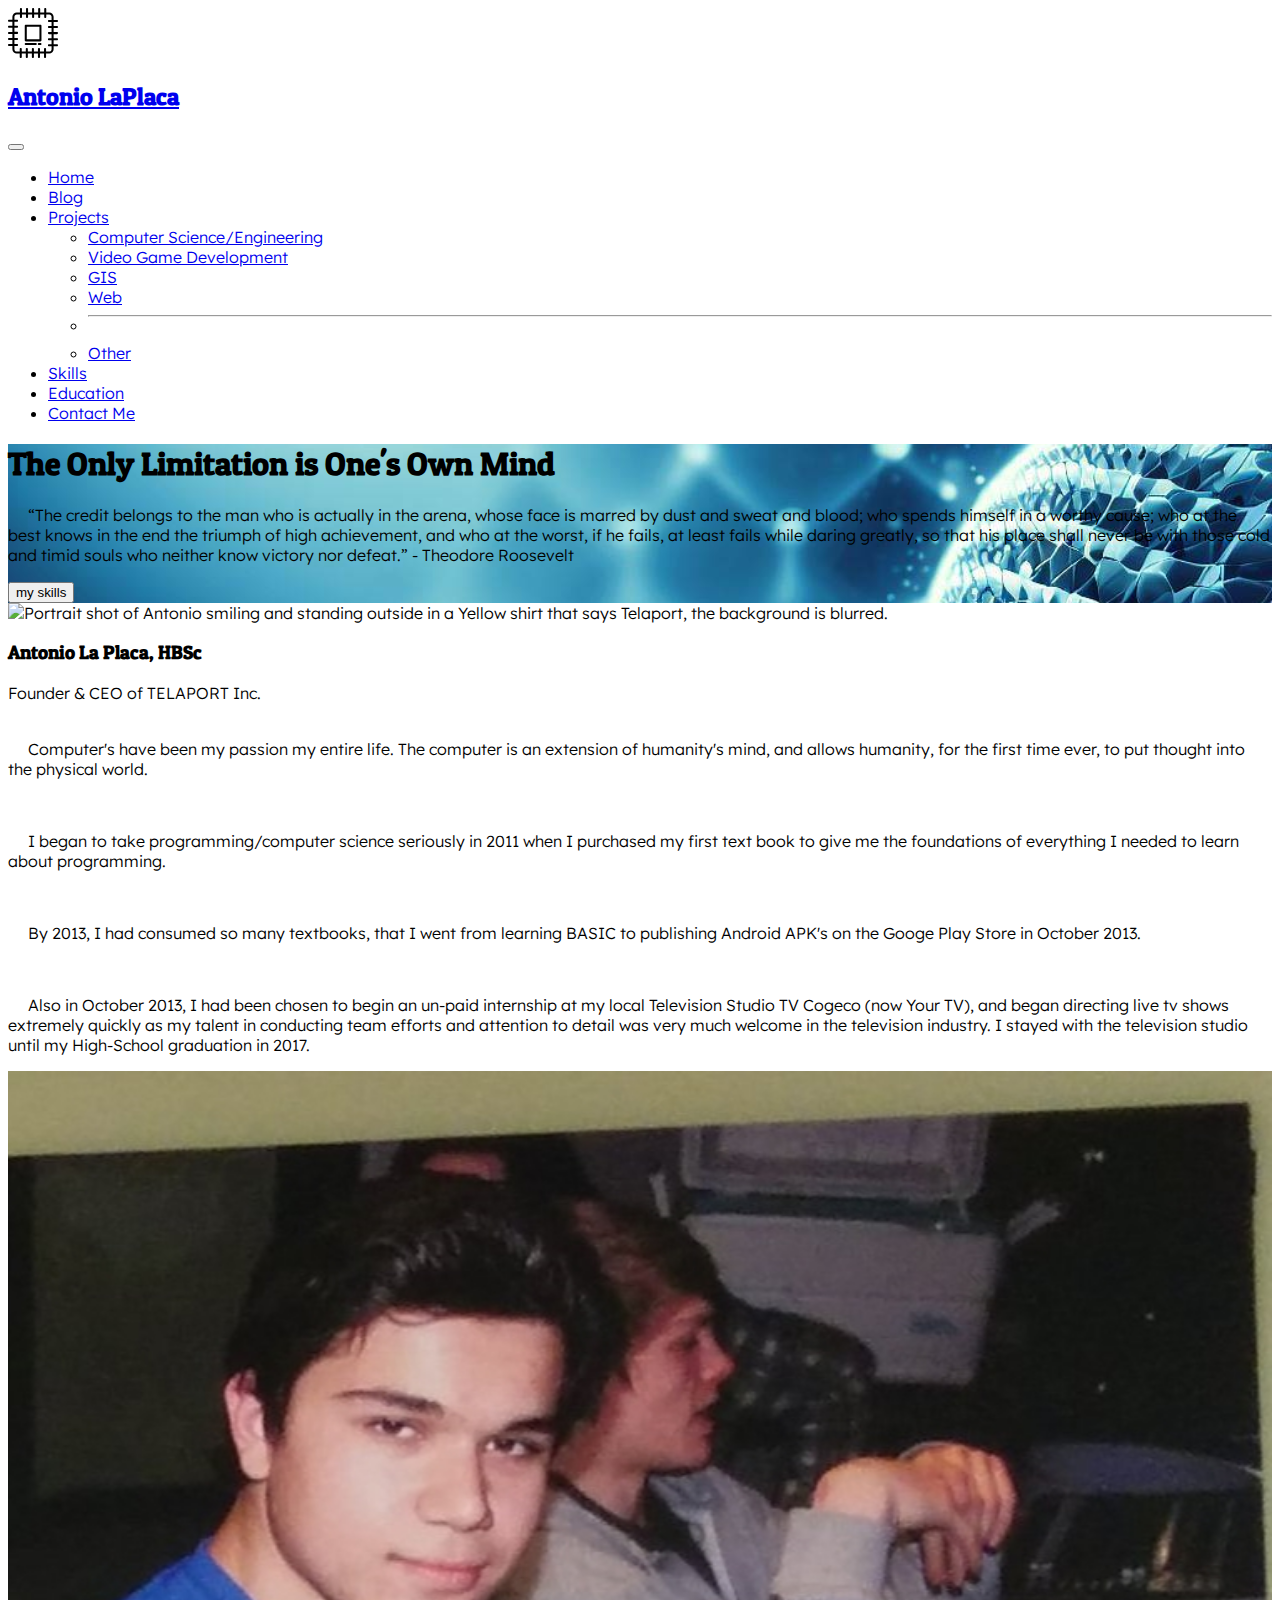
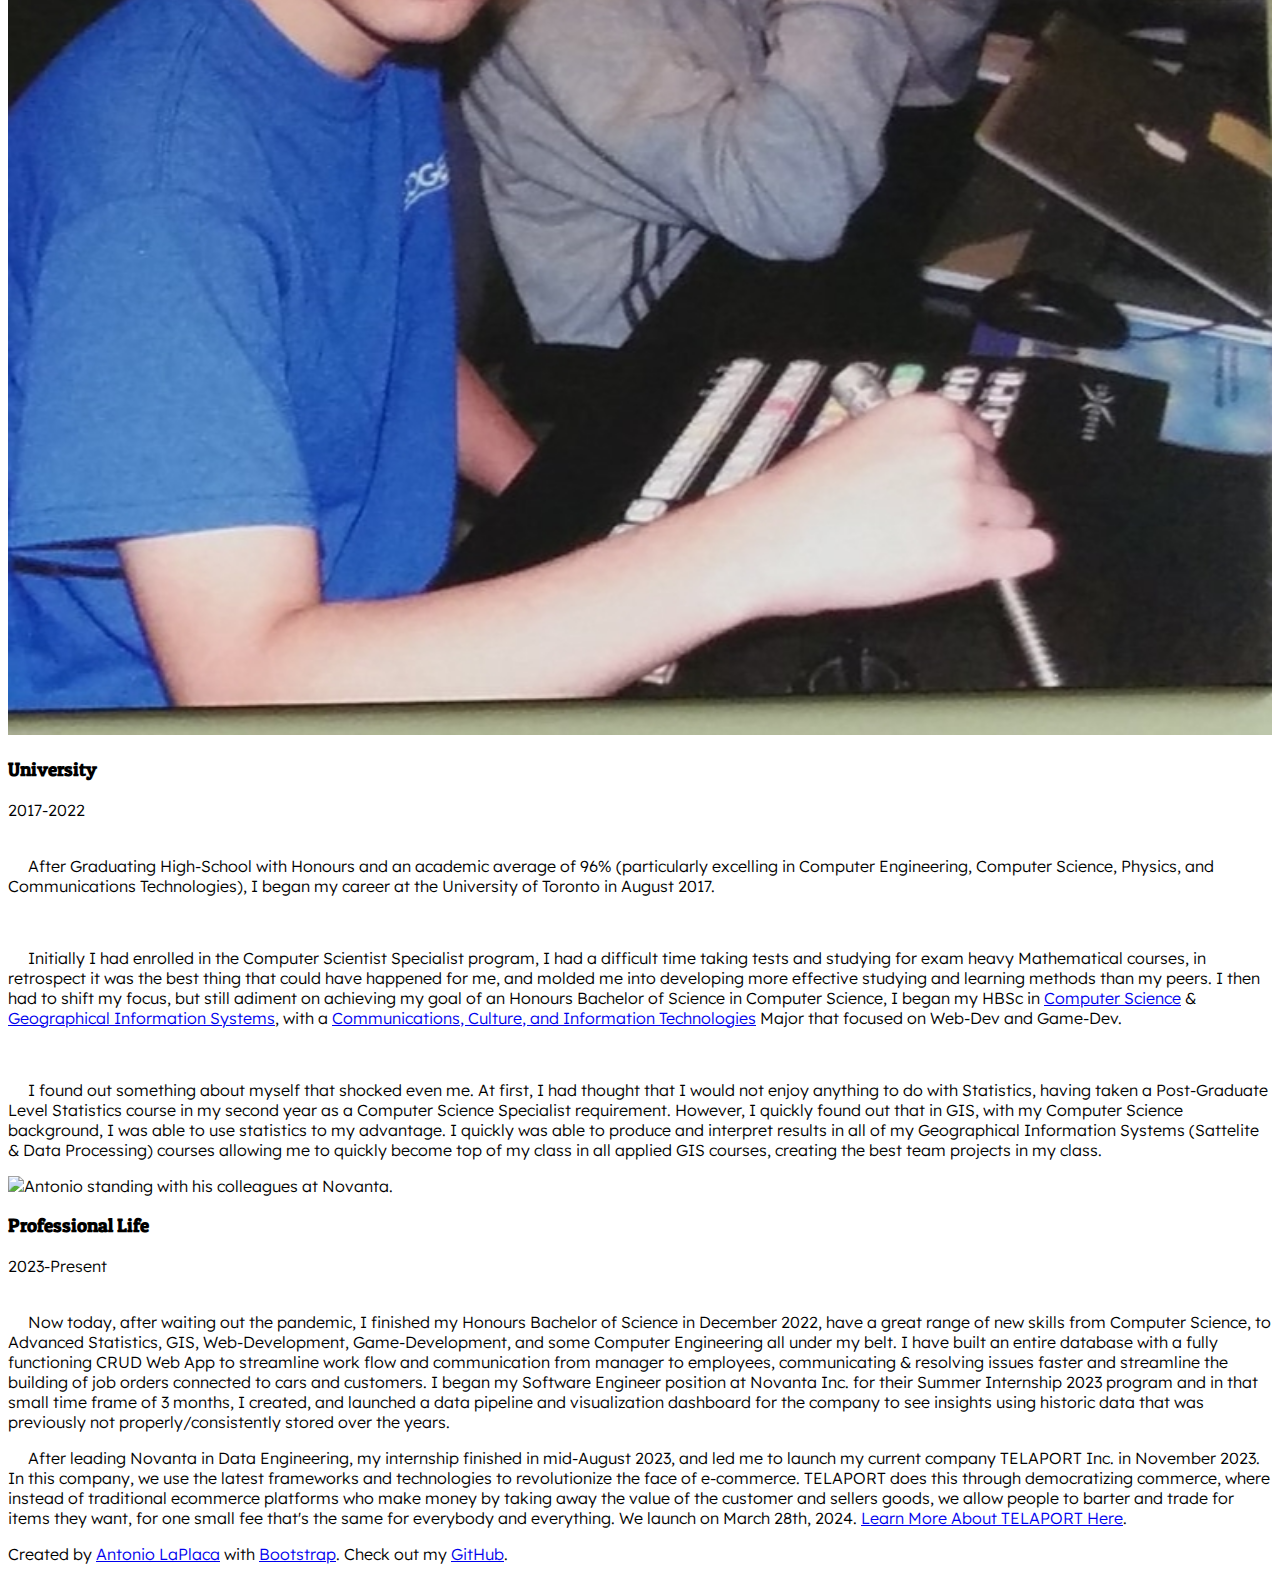
==== commit 82f37309: "Updating Homepage" ====
--- a/index.html
+++ b/index.html
@@ -94,12 +94,12 @@
         <div class="row">
             <div class="row g-0 border rounded overflow-hidden flex-md-row mb-4 shadow-sm h-md-250 position-relative">
                 <div class="col-sm-12 col-md-6 p-4 d-flex flex-column position-static">
-                    <img class="img-fluid p-3 shadow-lg rounded" src="img/meInToronto.jpeg" alt="Portrait shot of Antonio standing in the middle of the road leading to College Street in the University of Toronto" width="100%">
+                    <img class="img-fluid p-3 shadow-lg rounded" src="img/me_standing_coin_show_crop_1.jpg" alt="Portrait shot of Antonio smiling and standing outside in a Yellow shirt that says Telaport, the background is blurred." width="100%">
                 </div>
                 <div class="col-sm-12 col-md-6 p-4 d-flex flex-column position-static">
                     
                     <h3 class="mb-0">Antonio La Placa, HBSc</h3>
-                    <div class="mb-4 text-muted">Computer Scientist/Software Engineer</div>
+                    <div class="mb-4 text-muted">Founder & CEO of TELAPORT Inc.</div>
                     <br>
                     <p class="card-text mb-4 fs-6">Computer's have been my passion my entire life. The computer is an extension of humanity's mind, and allows humanity, for the first time ever, to put thought into the physical world.</p>
                     <br>
@@ -130,8 +130,26 @@
                     <p class="card-text mb-4 fs-6">Initially I had enrolled in the Computer Scientist Specialist program, I had a difficult time taking tests and studying for exam heavy Mathematical courses, in retrospect it was the best thing that could have happened for me, and molded me into developing more effective studying and learning methods than my peers. I then had to shift my focus, but still adiment on achieving my goal of an Honours Bachelor of Science in Computer Science, I began my HBSc in <a role="button" href="cs.html"><span class="badge text-bg-warning">Computer Science</span></a> & <a role="button" href="gis.html"><span class="badge text-bg-success">Geographical Information Systems</span></a>, with a <a role="button" href="vgd.html"><span class="badge text-bg-primary">Communications, Culture, and Information Technologies</span></a> Major that focused on Web-Dev and Game-Dev.</p>
                     <br>
                     <p class="card-text mb-4 fs-6">I found out something about myself that shocked even me. At first, I had thought that I would not enjoy anything to do with Statistics, having taken a Post-Graduate Level Statistics course in my second year as a Computer Science Specialist requirement. However, I quickly found out that in GIS, with my Computer Science background, I was able to use statistics to my advantage. I quickly was able to produce and interpret results in all of my Geographical Information Systems (Sattelite & Data Processing) courses allowing me to quickly become top of my class in all applied GIS courses, creating the best team projects in my class.</p>
+                    
+                </div>
+            </div>
+        </div>
+    </div>
+
+    <div class="container">
+        <div class="row">
+            <div class="row g-0 border rounded overflow-hidden flex-md-row mb-4 shadow-sm h-md-250 position-relative">
+                <div class="col-sm-12 col-md-6 p-4 d-flex flex-column position-static">
+                    <img class="img-fluid p-3 shadow-lg rounded" src="img/novanta_work.png" alt="Antonio standing with his colleagues at Novanta." width="100%">
+                </div>
+                <div class="col-sm-12 col-md-6 p-4 d-flex flex-column position-static">
+                    
+                    <h3 class="mb-0">Professional Life</h3>
+                    <div class="mb-1 text-muted">2023-Present</div>
                     <br>
-                    <p class="card-text mb-4 fs-6">Now today, after waiting out the pandemic, I finished my Honours Bachelor of Science in December 2022, have a great range of new skills from Computer Science, to Advanced Statistics, GIS, Web-Development, Game-Development, and some Computer Engineering all under my belt. I have built an entire database with a fully functioning CRUD Web App to streamline work flow and communication from manager to employees, communicating & resolving issues faster and streamline the building of job orders connected to cars and customers. This summer I begin my Software Engineer position at Novanta Inc. for their Summer Internship 2023 program and am excited to get some industry experience under my belt at an industry leader.</p>
+                    <p class="card-text mb-4 fs-6">Now today, after waiting out the pandemic, I finished my Honours Bachelor of Science in December 2022, have a great range of new skills from Computer Science, to Advanced Statistics, GIS, Web-Development, Game-Development, and some Computer Engineering all under my belt. I have built an entire database with a fully functioning CRUD Web App to streamline work flow and communication from manager to employees, communicating & resolving issues faster and streamline the building of job orders connected to cars and customers. I began my Software Engineer position at Novanta Inc. for their Summer Internship 2023 program and in that small time frame of 3 months, I created, and launched a data pipeline and visualization dashboard for the company to see insights using historic data that was previously not properly/consistently stored over the years.</p>
+                    
+                    <p class="card-text mb-4 fs-6">After leading Novanta in Data Engineering, my internship finished in mid-August 2023, and led me to launch my current company TELAPORT Inc. in November 2023. In this company, we use the latest frameworks and technologies to revolutionize the face of e-commerce. TELAPORT does this through democratizing commerce, where instead of traditional ecommerce platforms who make money by taking away the value of the customer and sellers goods, we allow people to barter and trade for items they want, for one small fee that's the same for everybody and everything. We launch on March 28th, 2024. <a href="https://www.telaport.net">Learn More About TELAPORT Here</a>.</p>
                     
                 </div>
             </div>
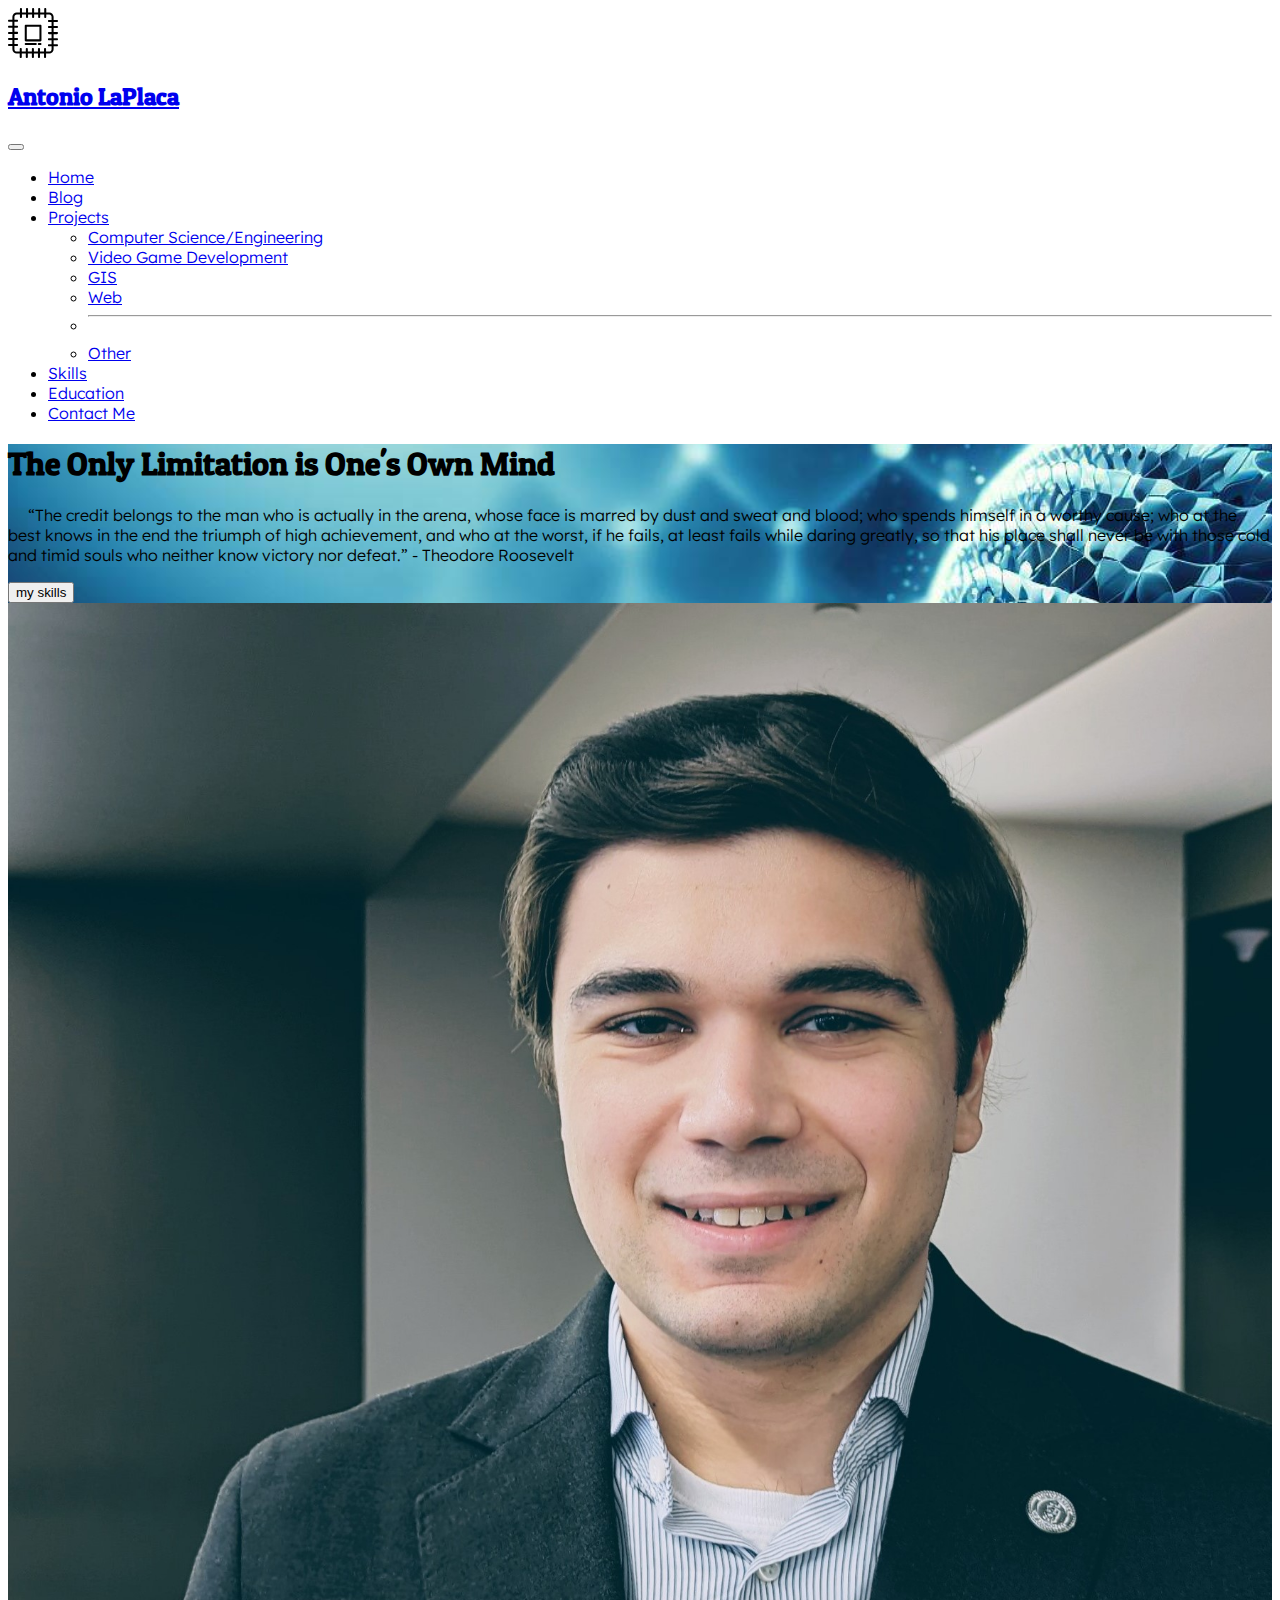
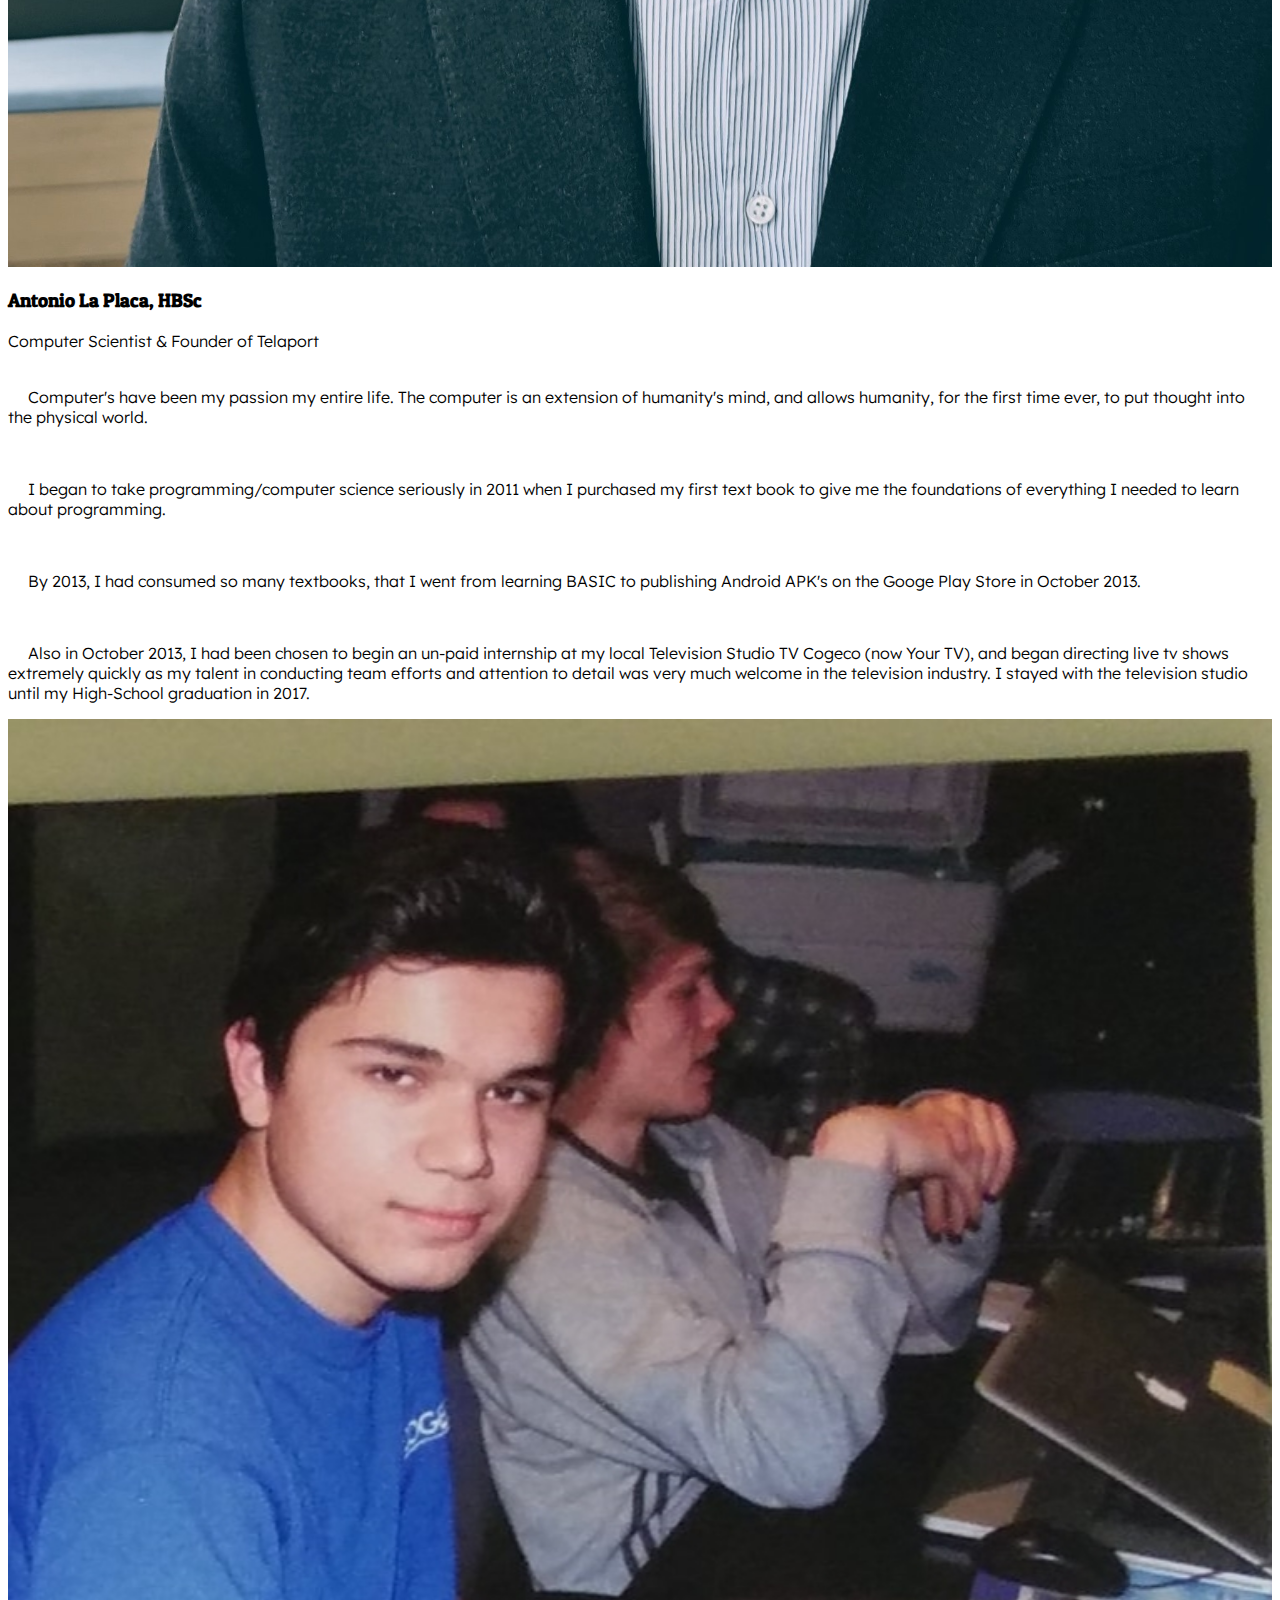
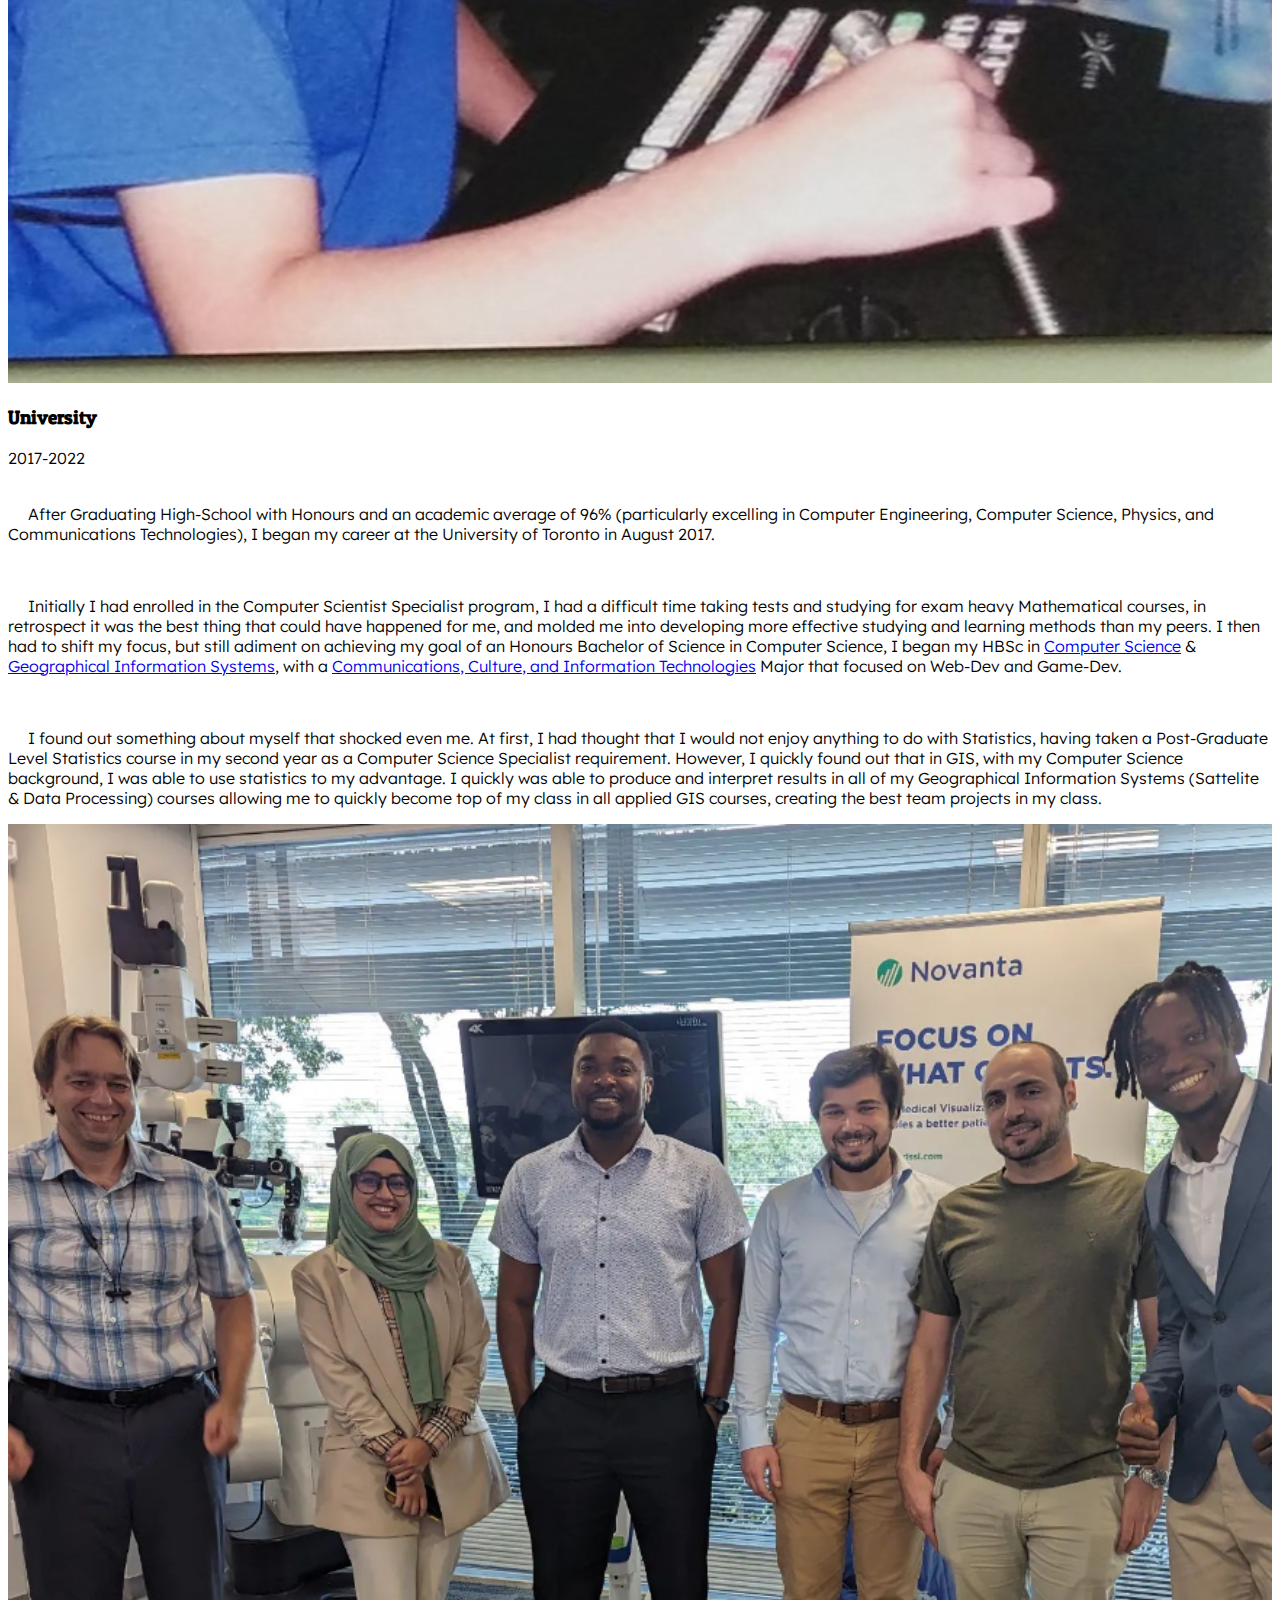
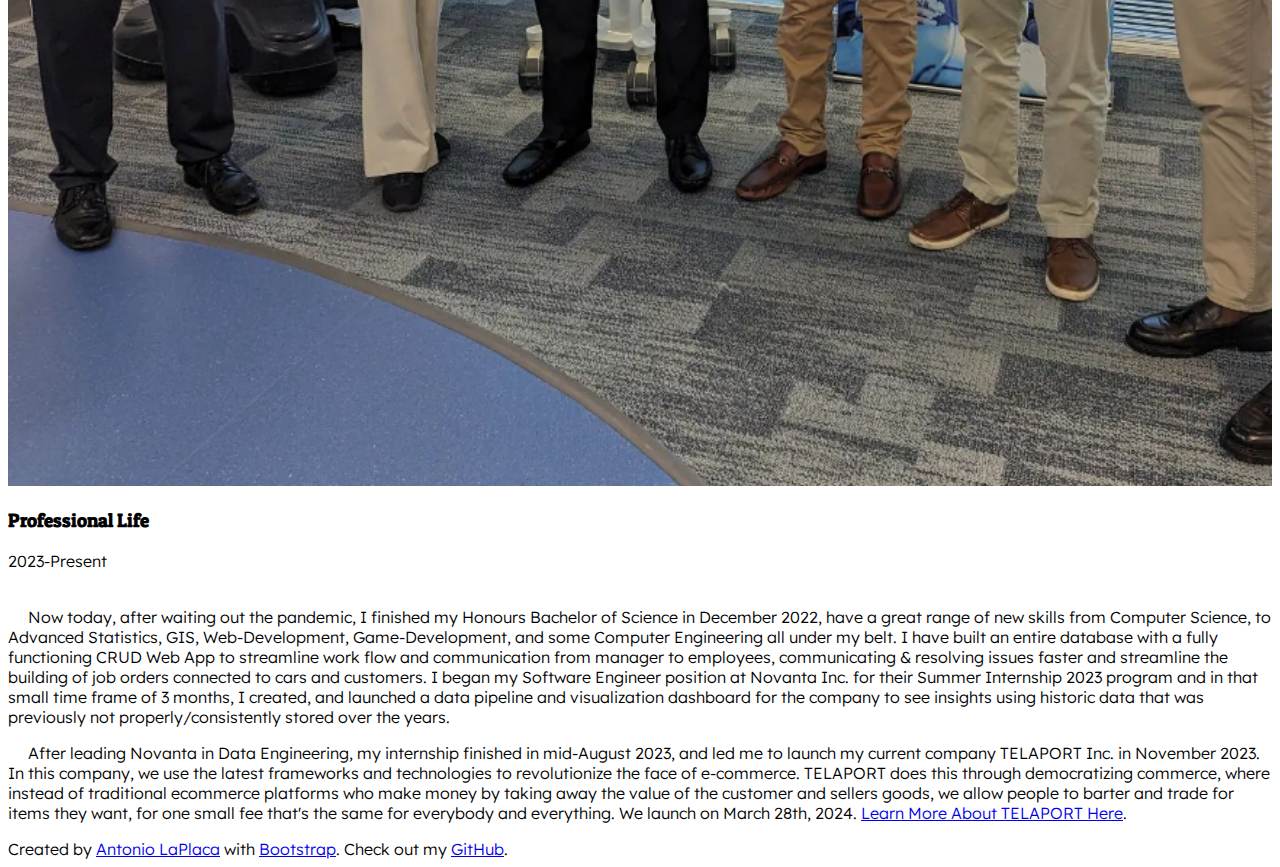
==== commit f705517e: "Change Title & Image of Homepage" ====
--- a/index.html
+++ b/index.html
@@ -16,7 +16,9 @@
     <!-- Google Fonts -->
     <link rel="preconnect" href="https://fonts.googleapis.com">
     <link rel="preconnect" href="https://fonts.gstatic.com" crossorigin>
-    <link href="https://fonts.googleapis.com/css2?family=Lexend+Deca:wght@200;300;400;500;600;700&family=Patua+One&display=swap" rel="stylesheet"> 
+    <link
+        href="https://fonts.googleapis.com/css2?family=Lexend+Deca:wght@200;300;400;500;600;700&family=Patua+One&display=swap"
+        rel="stylesheet">
 
     <!-- Website Title Icon -->
     <link rel="shortcut icon" href="img/cpu.png" type="image/x-icon">
@@ -25,16 +27,16 @@
 <body id="home" class="bg-light d-flex flex-column h-100">
 
     <!-- NavBar -->
-    
+
     <nav class="navbar navbar-expand-md navbar-light bg-light">
-    
+
         <div class="container">
             <a class="navbar-brand my-auto" href="index.html">
-                <img id="home" class="d-inline-block align-text-bottom" src="/img/cpu.svg" alt="CPU Chip Logo" width="50"
-                    viewBox="0 0 100 100">
+                <img id="home" class="d-inline-block align-text-bottom" src="/img/cpu.svg" alt="CPU Chip Logo"
+                    width="50" viewBox="0 0 100 100">
                 <h2 class="d-inline-block mx-2 mb-0">Antonio LaPlaca</h2>
             </a>
-    
+
             <button class="navbar-toggler" type="button" data-bs-toggle="collapse" data-bs-target="#navbarNavDropdown"
                 aria-controls="navbarNavDropdown" aria-expanded="false" aria-label="Toggle navigation">
                 <span class="navbar-toggler-icon"></span>
@@ -80,7 +82,11 @@
     <div id="hero" class="p-5 mb-4 bg-dark text-light">
         <div class="container py-5">
             <h1 class="display-5">The Only Limitation is One's Own Mind</h1>
-            <p class="col-md-8 fs-4 d-md-block d-none">“The credit belongs to the man who is actually in the arena, whose face is marred by dust and sweat and blood; who spends himself in a worthy cause; who at the best knows in the end the triumph of high achievement, and who at the worst, if he fails, at least fails while daring greatly, so that his place shall never be with those cold and timid souls who neither know victory nor defeat.” - Theodore Roosevelt
+            <p class="col-md-8 fs-4 d-md-block d-none">“The credit belongs to the man who is actually in the arena,
+                whose face is marred by dust and sweat and blood; who spends himself in a worthy cause; who at the best
+                knows in the end the triumph of high achievement, and who at the worst, if he fails, at least fails
+                while daring greatly, so that his place shall never be with those cold and timid souls who neither know
+                victory nor defeat.” - Theodore Roosevelt
             </p>
             <form action="skills.html">
                 <button type="submit" class="btn btn-secondary btn-lg" type="button">my skills</button>
@@ -94,21 +100,32 @@
         <div class="row">
             <div class="row g-0 border rounded overflow-hidden flex-md-row mb-4 shadow-sm h-md-250 position-relative">
                 <div class="col-sm-12 col-md-6 p-4 d-flex flex-column position-static">
-                    <img class="img-fluid p-3 shadow-lg rounded" src="img/me_standing_coin_show_crop_1.jpg" alt="Portrait shot of Antonio smiling and standing outside in a Yellow shirt that says Telaport, the background is blurred." width="100%">
-                </div>
-                <div class="col-sm-12 col-md-6 p-4 d-flex flex-column position-static">
-                    
+                    <img class="img-fluid p-3 shadow-lg rounded" src="img/meInOffice.jpg"
+                        alt="Portrait shot of Antonio smiling and standing outside in a Yellow shirt that says Telaport, the background is blurred."
+                        width="100%">
+                </div>
+                <div class="col-sm-12 col-md-6 p-4 d-flex flex-column position-static">
+
                     <h3 class="mb-0">Antonio La Placa, HBSc</h3>
-                    <div class="mb-4 text-muted">Founder & CEO of TELAPORT Inc.</div>
-                    <br>
-                    <p class="card-text mb-4 fs-6">Computer's have been my passion my entire life. The computer is an extension of humanity's mind, and allows humanity, for the first time ever, to put thought into the physical world.</p>
-                    <br>
-                    <p class="card-text mb-4 fs-6">I began to take programming/computer science seriously in 2011 when I purchased my first text book to give me the foundations of everything I needed to learn about programming.</p>
-                    <br>
-                    <p class="card-text mb-4 fs-6">By 2013, I had consumed so many textbooks, that I went from learning BASIC to publishing Android APK's on the Googe Play Store in October 2013.</p>
-                    <br>
-                    <p class="card-text mb-4 fs-6">Also in October 2013, I had been chosen to begin an un-paid internship at my local Television Studio TV Cogeco (now Your TV), and began directing live tv shows extremely quickly as my talent in conducting team efforts and attention to detail was very much welcome in the television industry. I stayed with the television studio until my High-School graduation in 2017.</p>
-                    
+                    <div class="mb-4 text-muted">Computer Scientist & Founder of Telaport</div>
+                    <br>
+                    <p class="card-text mb-4 fs-6">Computer's have been my passion my entire life. The computer is an
+                        extension of humanity's mind, and allows humanity, for the first time ever, to put thought into
+                        the physical world.</p>
+                    <br>
+                    <p class="card-text mb-4 fs-6">I began to take programming/computer science seriously in 2011 when I
+                        purchased my first text book to give me the foundations of everything I needed to learn about
+                        programming.</p>
+                    <br>
+                    <p class="card-text mb-4 fs-6">By 2013, I had consumed so many textbooks, that I went from learning
+                        BASIC to publishing Android APK's on the Googe Play Store in October 2013.</p>
+                    <br>
+                    <p class="card-text mb-4 fs-6">Also in October 2013, I had been chosen to begin an un-paid
+                        internship at my local Television Studio TV Cogeco (now Your TV), and began directing live tv
+                        shows extremely quickly as my talent in conducting team efforts and attention to detail was very
+                        much welcome in the television industry. I stayed with the television studio until my
+                        High-School graduation in 2017.</p>
+
                 </div>
             </div>
         </div>
@@ -118,19 +135,39 @@
         <div class="row">
             <div class="row g-0 border rounded overflow-hidden flex-md-row mb-4 shadow-sm h-md-250 position-relative">
                 <div class="col-sm-12 col-md-6 p-4 d-flex flex-column position-static">
-                    <img class="img-fluid p-3 shadow-lg rounded" src="img/meInStudioCropped.jpg" alt="Antonio in Directors Seat in Television Studio" width="100%">
-                </div>
-                <div class="col-sm-12 col-md-6 p-4 d-flex flex-column position-static">
-                    
+                    <img class="img-fluid p-3 shadow-lg rounded" src="img/meInStudioCropped.jpg"
+                        alt="Antonio in Directors Seat in Television Studio" width="100%">
+                </div>
+                <div class="col-sm-12 col-md-6 p-4 d-flex flex-column position-static">
+
                     <h3 class="mb-0">University</h3>
                     <div class="mb-1 text-muted">2017-2022</div>
                     <br>
-                    <p class="card-text mb-4 fs-6">After Graduating High-School with Honours and an academic average of 96% (particularly excelling in Computer Engineering, Computer Science, Physics, and Communications Technologies), I began my career at the University of Toronto in August 2017.</p>
-                    <br>
-                    <p class="card-text mb-4 fs-6">Initially I had enrolled in the Computer Scientist Specialist program, I had a difficult time taking tests and studying for exam heavy Mathematical courses, in retrospect it was the best thing that could have happened for me, and molded me into developing more effective studying and learning methods than my peers. I then had to shift my focus, but still adiment on achieving my goal of an Honours Bachelor of Science in Computer Science, I began my HBSc in <a role="button" href="cs.html"><span class="badge text-bg-warning">Computer Science</span></a> & <a role="button" href="gis.html"><span class="badge text-bg-success">Geographical Information Systems</span></a>, with a <a role="button" href="vgd.html"><span class="badge text-bg-primary">Communications, Culture, and Information Technologies</span></a> Major that focused on Web-Dev and Game-Dev.</p>
-                    <br>
-                    <p class="card-text mb-4 fs-6">I found out something about myself that shocked even me. At first, I had thought that I would not enjoy anything to do with Statistics, having taken a Post-Graduate Level Statistics course in my second year as a Computer Science Specialist requirement. However, I quickly found out that in GIS, with my Computer Science background, I was able to use statistics to my advantage. I quickly was able to produce and interpret results in all of my Geographical Information Systems (Sattelite & Data Processing) courses allowing me to quickly become top of my class in all applied GIS courses, creating the best team projects in my class.</p>
-                    
+                    <p class="card-text mb-4 fs-6">After Graduating High-School with Honours and an academic average of
+                        96% (particularly excelling in Computer Engineering, Computer Science, Physics, and
+                        Communications Technologies), I began my career at the University of Toronto in August 2017.</p>
+                    <br>
+                    <p class="card-text mb-4 fs-6">Initially I had enrolled in the Computer Scientist Specialist
+                        program, I had a difficult time taking tests and studying for exam heavy Mathematical courses,
+                        in retrospect it was the best thing that could have happened for me, and molded me into
+                        developing more effective studying and learning methods than my peers. I then had to shift my
+                        focus, but still adiment on achieving my goal of an Honours Bachelor of Science in Computer
+                        Science, I began my HBSc in <a role="button" href="cs.html"><span
+                                class="badge text-bg-warning">Computer Science</span></a> & <a role="button"
+                            href="gis.html"><span class="badge text-bg-success">Geographical Information
+                                Systems</span></a>, with a <a role="button" href="vgd.html"><span
+                                class="badge text-bg-primary">Communications, Culture, and Information
+                                Technologies</span></a> Major that focused on Web-Dev and Game-Dev.</p>
+                    <br>
+                    <p class="card-text mb-4 fs-6">I found out something about myself that shocked even me. At first, I
+                        had thought that I would not enjoy anything to do with Statistics, having taken a Post-Graduate
+                        Level Statistics course in my second year as a Computer Science Specialist requirement. However,
+                        I quickly found out that in GIS, with my Computer Science background, I was able to use
+                        statistics to my advantage. I quickly was able to produce and interpret results in all of my
+                        Geographical Information Systems (Sattelite & Data Processing) courses allowing me to quickly
+                        become top of my class in all applied GIS courses, creating the best team projects in my class.
+                    </p>
+
                 </div>
             </div>
         </div>
@@ -140,17 +177,34 @@
         <div class="row">
             <div class="row g-0 border rounded overflow-hidden flex-md-row mb-4 shadow-sm h-md-250 position-relative">
                 <div class="col-sm-12 col-md-6 p-4 d-flex flex-column position-static">
-                    <img class="img-fluid p-3 shadow-lg rounded" src="img/novanta_work.png" alt="Antonio standing with his colleagues at Novanta." width="100%">
-                </div>
-                <div class="col-sm-12 col-md-6 p-4 d-flex flex-column position-static">
-                    
+                    <img class="img-fluid p-3 shadow-lg rounded" src="img/novanta_work.png"
+                        alt="Antonio standing with his colleagues at Novanta." width="100%">
+                </div>
+                <div class="col-sm-12 col-md-6 p-4 d-flex flex-column position-static">
+
                     <h3 class="mb-0">Professional Life</h3>
                     <div class="mb-1 text-muted">2023-Present</div>
                     <br>
-                    <p class="card-text mb-4 fs-6">Now today, after waiting out the pandemic, I finished my Honours Bachelor of Science in December 2022, have a great range of new skills from Computer Science, to Advanced Statistics, GIS, Web-Development, Game-Development, and some Computer Engineering all under my belt. I have built an entire database with a fully functioning CRUD Web App to streamline work flow and communication from manager to employees, communicating & resolving issues faster and streamline the building of job orders connected to cars and customers. I began my Software Engineer position at Novanta Inc. for their Summer Internship 2023 program and in that small time frame of 3 months, I created, and launched a data pipeline and visualization dashboard for the company to see insights using historic data that was previously not properly/consistently stored over the years.</p>
-                    
-                    <p class="card-text mb-4 fs-6">After leading Novanta in Data Engineering, my internship finished in mid-August 2023, and led me to launch my current company TELAPORT Inc. in November 2023. In this company, we use the latest frameworks and technologies to revolutionize the face of e-commerce. TELAPORT does this through democratizing commerce, where instead of traditional ecommerce platforms who make money by taking away the value of the customer and sellers goods, we allow people to barter and trade for items they want, for one small fee that's the same for everybody and everything. We launch on March 28th, 2024. <a href="https://www.telaport.net">Learn More About TELAPORT Here</a>.</p>
-                    
+                    <p class="card-text mb-4 fs-6">Now today, after waiting out the pandemic, I finished my Honours
+                        Bachelor of Science in December 2022, have a great range of new skills from Computer Science, to
+                        Advanced Statistics, GIS, Web-Development, Game-Development, and some Computer Engineering all
+                        under my belt. I have built an entire database with a fully functioning CRUD Web App to
+                        streamline work flow and communication from manager to employees, communicating & resolving
+                        issues faster and streamline the building of job orders connected to cars and customers. I began
+                        my Software Engineer position at Novanta Inc. for their Summer Internship 2023 program and in
+                        that small time frame of 3 months, I created, and launched a data pipeline and visualization
+                        dashboard for the company to see insights using historic data that was previously not
+                        properly/consistently stored over the years.</p>
+
+                    <p class="card-text mb-4 fs-6">After leading Novanta in Data Engineering, my internship finished in
+                        mid-August 2023, and led me to launch my current company TELAPORT Inc. in November 2023. In this
+                        company, we use the latest frameworks and technologies to revolutionize the face of e-commerce.
+                        TELAPORT does this through democratizing commerce, where instead of traditional ecommerce
+                        platforms who make money by taking away the value of the customer and sellers goods, we allow
+                        people to barter and trade for items they want, for one small fee that's the same for everybody
+                        and everything. We launch on March 28th, 2024. <a href="https://www.telaport.net">Learn More
+                            About TELAPORT Here</a>.</p>
+
                 </div>
             </div>
         </div>
@@ -159,7 +213,9 @@
     <!-- Footer -->
     <footer class="footer mt-auto py-3 bg-dark">
         <div class="container text-center">
-          <span class="text-white">Created by <a class="text-white" href="https://antoniolaplaca.com">Antonio LaPlaca</a> with <a class="text-white" href="https://getbootstrap.com">Bootstrap</a>. Check out my <a class="text-white" href="https://github.com/ttsapplications">GitHub</a>.</span>
+            <span class="text-white">Created by <a class="text-white" href="https://antoniolaplaca.com">Antonio
+                    LaPlaca</a> with <a class="text-white" href="https://getbootstrap.com">Bootstrap</a>. Check out my
+                <a class="text-white" href="https://github.com/ttsapplications">GitHub</a>.</span>
         </div>
     </footer>
 
@@ -168,4 +224,4 @@
         crossorigin="anonymous"></script>
 </body>
 
-</html>
+</html>--- a/css/styles.css
+++ b/css/styles.css
@@ -64,6 +64,11 @@
 
 #edu #hero{
   background-image: url(../img/educationBanner.png);
+  background-position: 50% 50%;
+}
+
+#tela #hero{
+  background-image: url(https://telaport-prod.nyc3.cdn.digitaloceanspaces.com/html/static/images/Telaport_Beta_Logo.png);
   background-position: 50% 50%;
 }
 
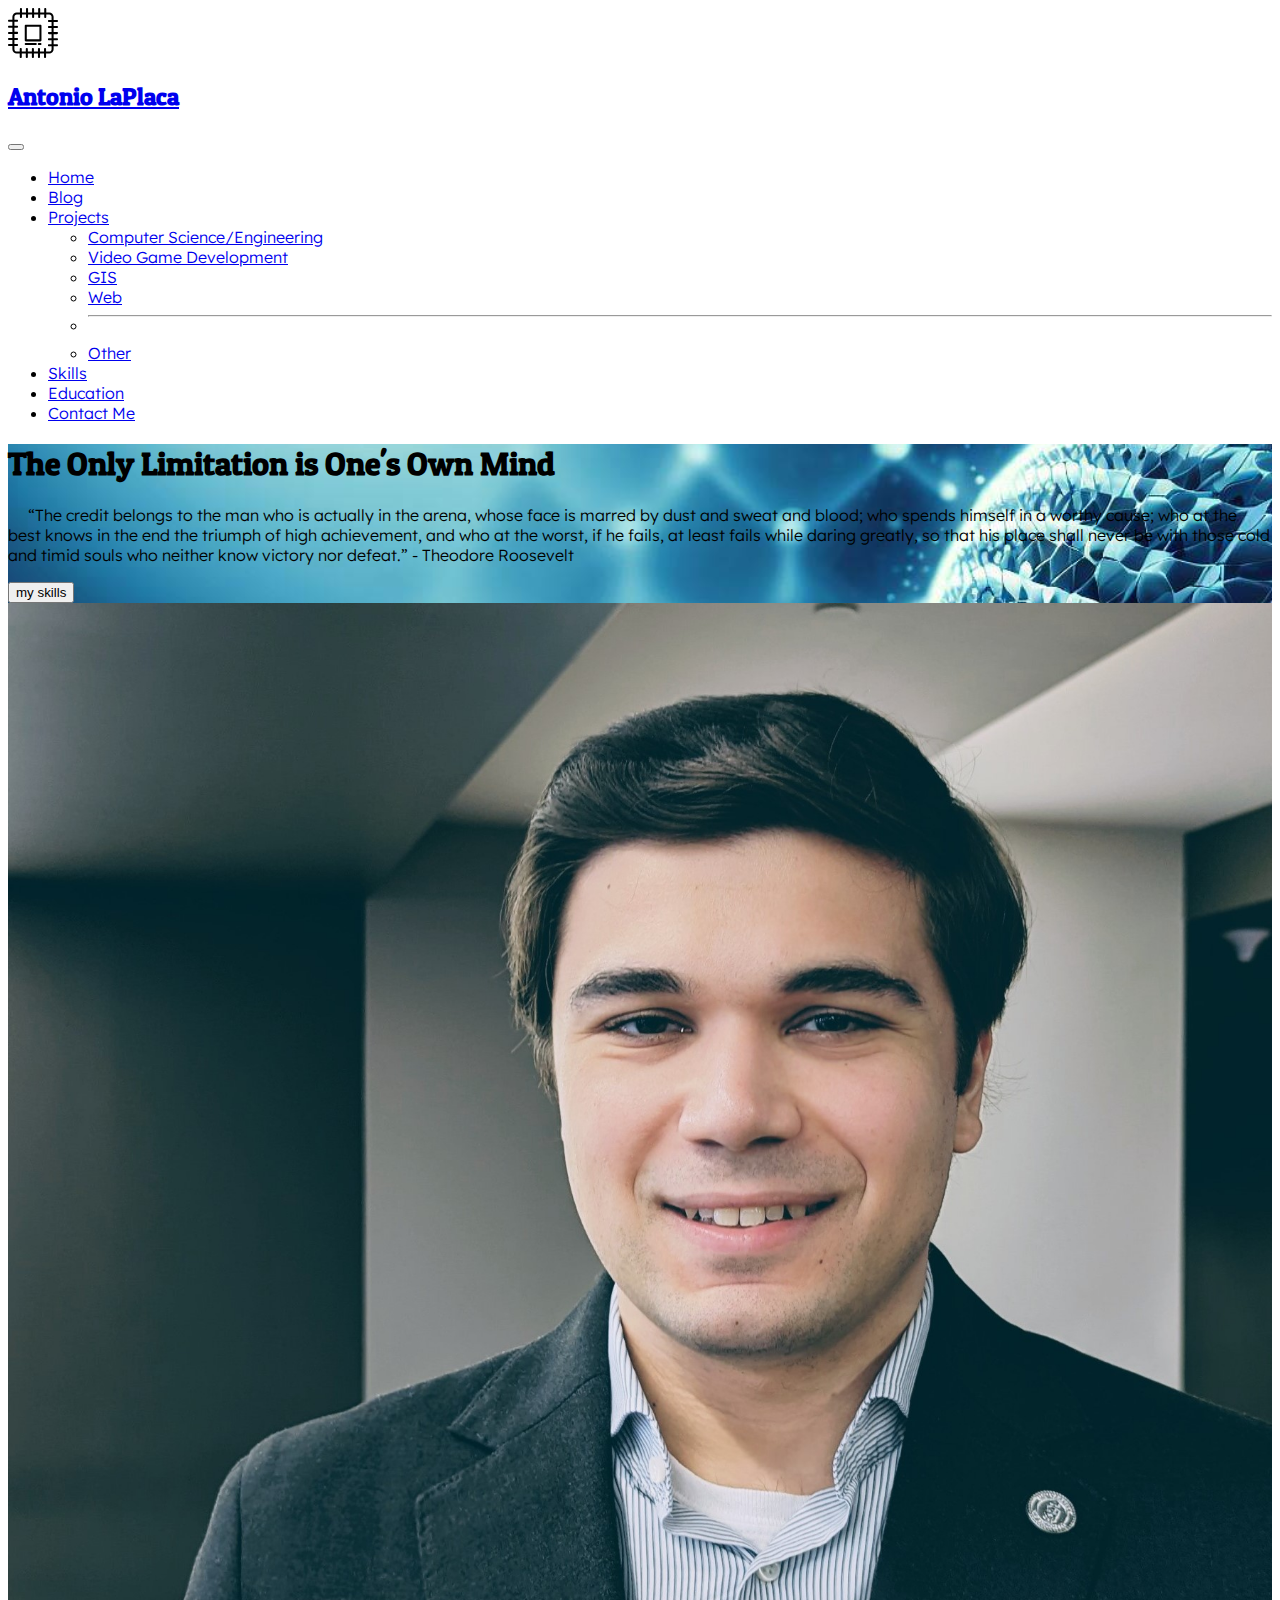
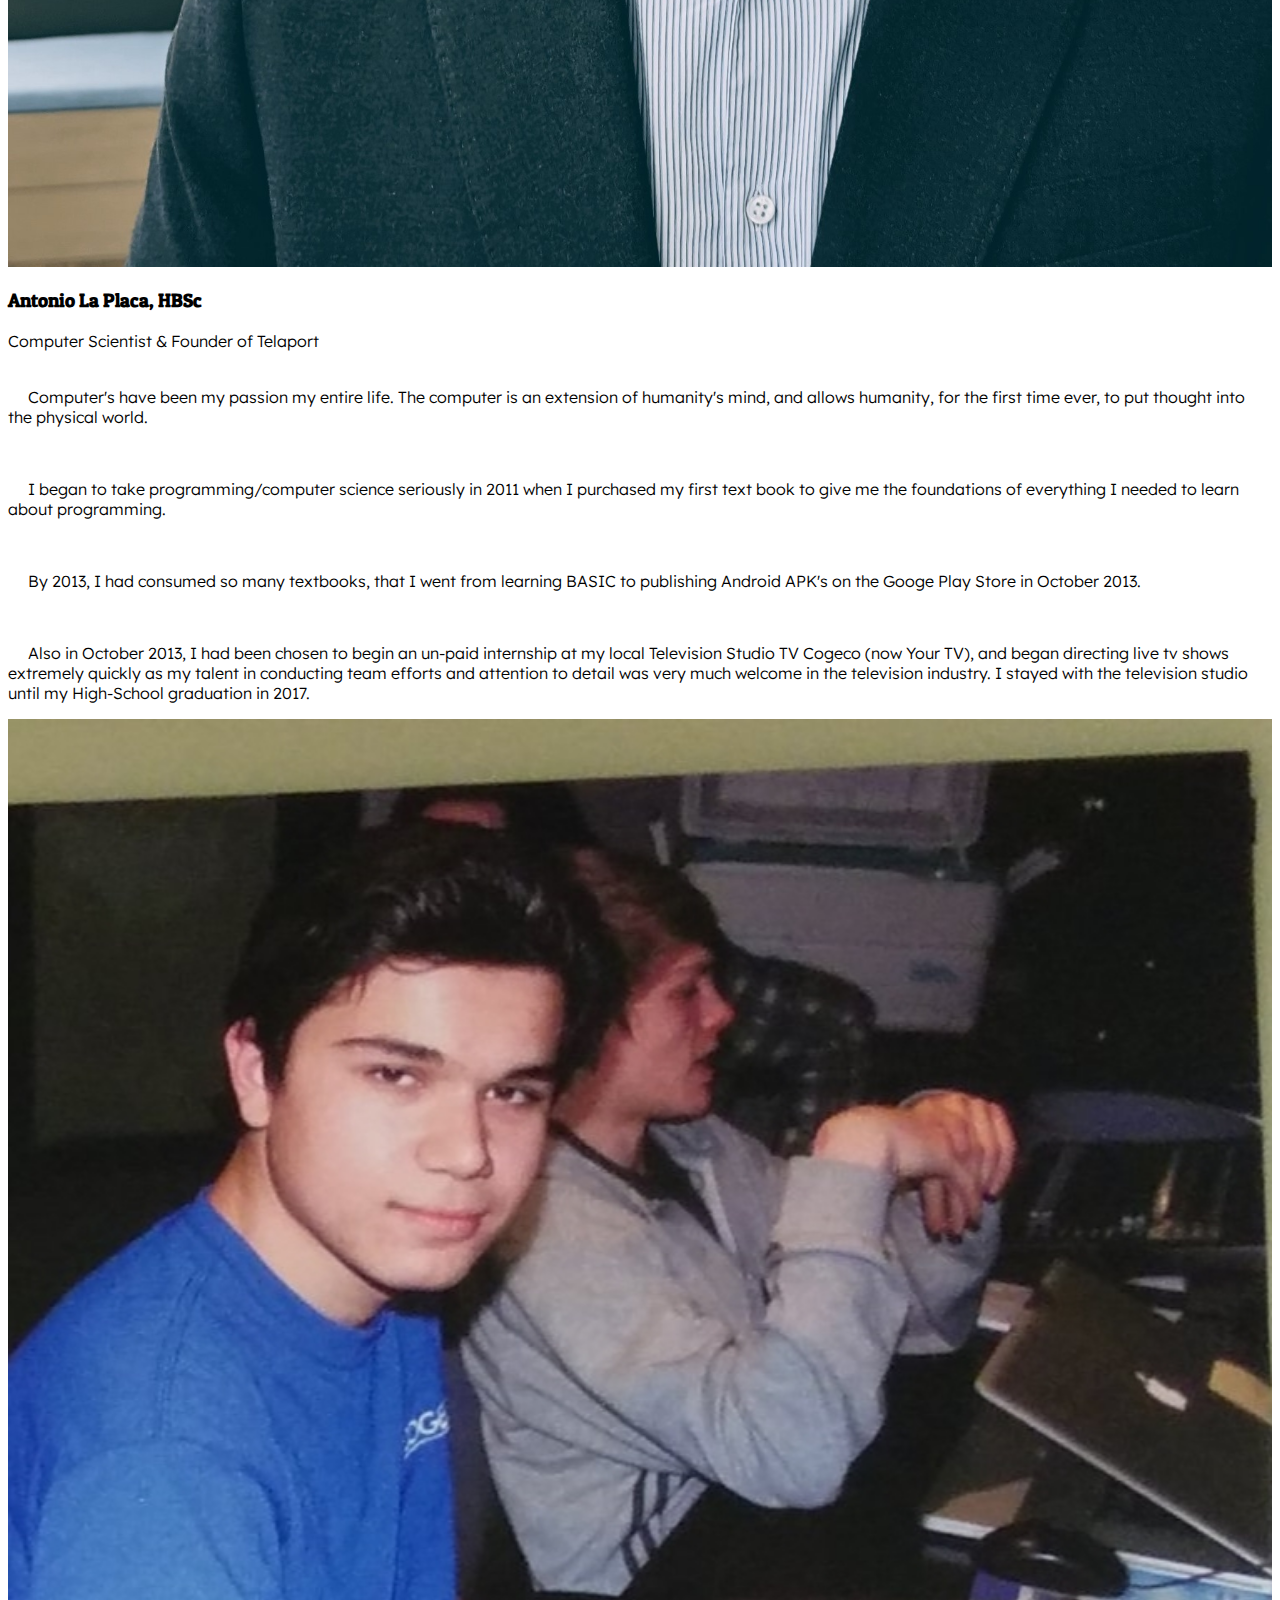
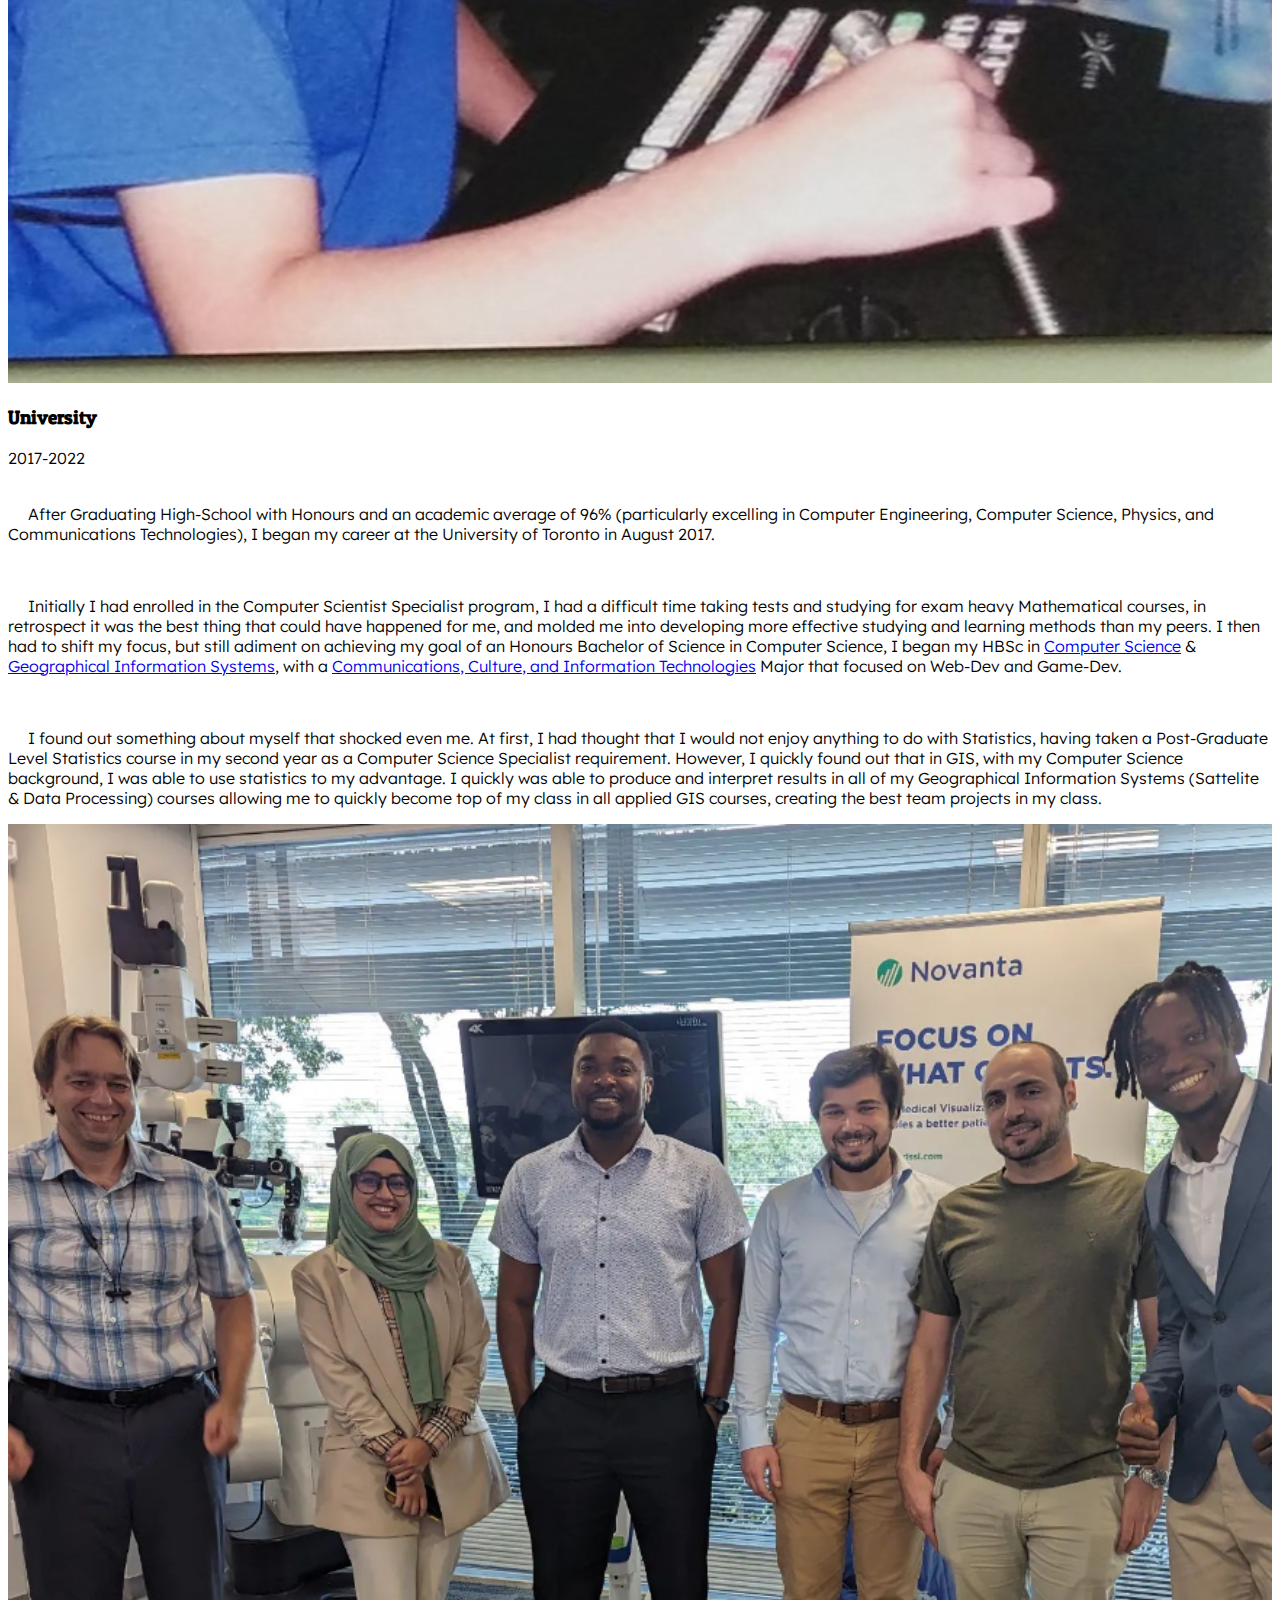
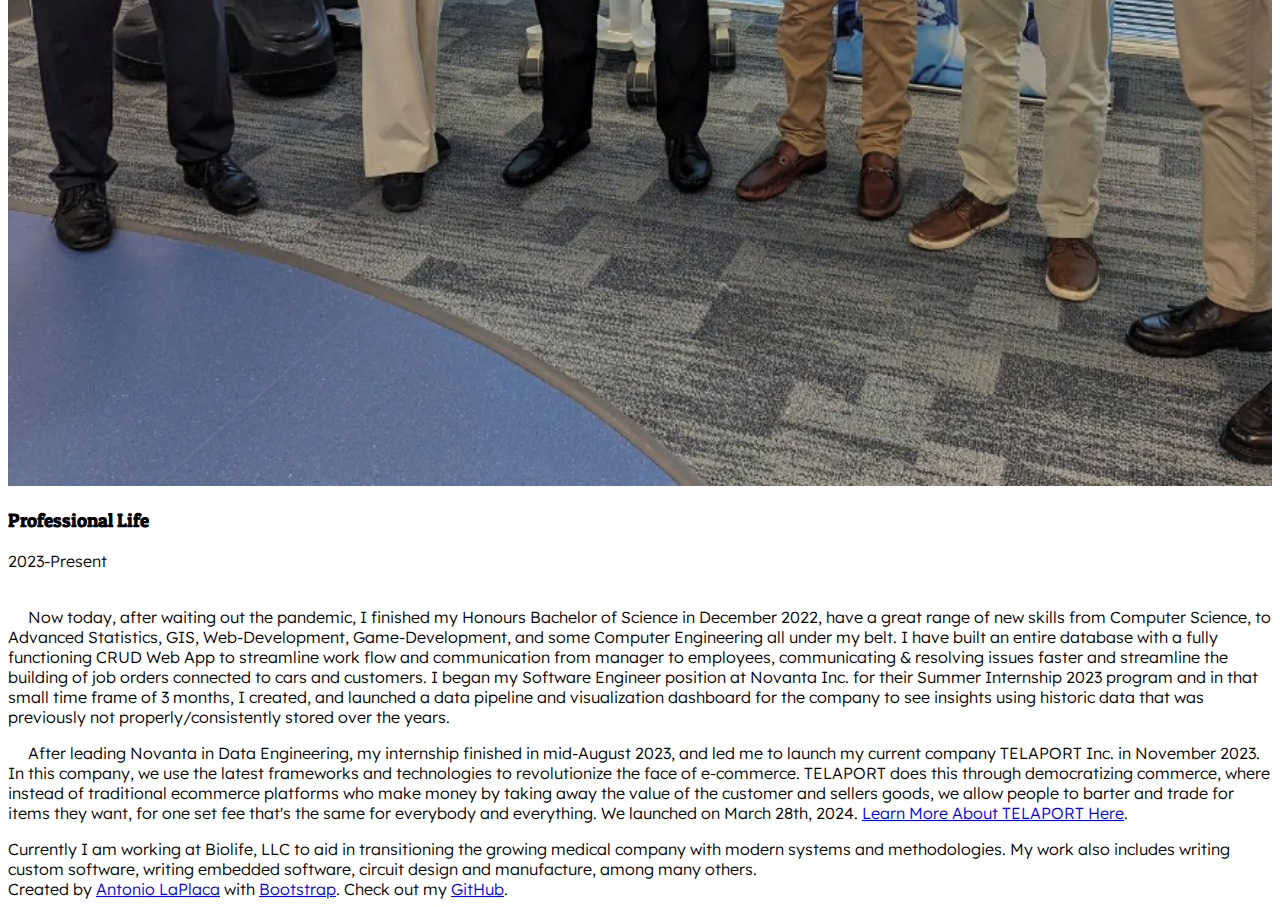
==== commit 91ac8094: "2024 update" ====
--- a/index.html
+++ b/index.html
@@ -201,9 +201,11 @@
                         company, we use the latest frameworks and technologies to revolutionize the face of e-commerce.
                         TELAPORT does this through democratizing commerce, where instead of traditional ecommerce
                         platforms who make money by taking away the value of the customer and sellers goods, we allow
-                        people to barter and trade for items they want, for one small fee that's the same for everybody
-                        and everything. We launch on March 28th, 2024. <a href="https://www.telaport.net">Learn More
-                            About TELAPORT Here</a>.</p>
+                        people to barter and trade for items they want, for one set fee that's the same for everybody
+                        and everything. We launched on March 28th, 2024. <a href="https://www.telaport.net">Learn More
+                            About TELAPORT Here</a>.</p> Currently I am working at Biolife, LLC to aid in transitioning
+                    the growing medical company with modern systems and methodologies. My work also includes writing
+                    custom software, writing embedded software, circuit design and manufacture, among many others.
 
                 </div>
             </div>
